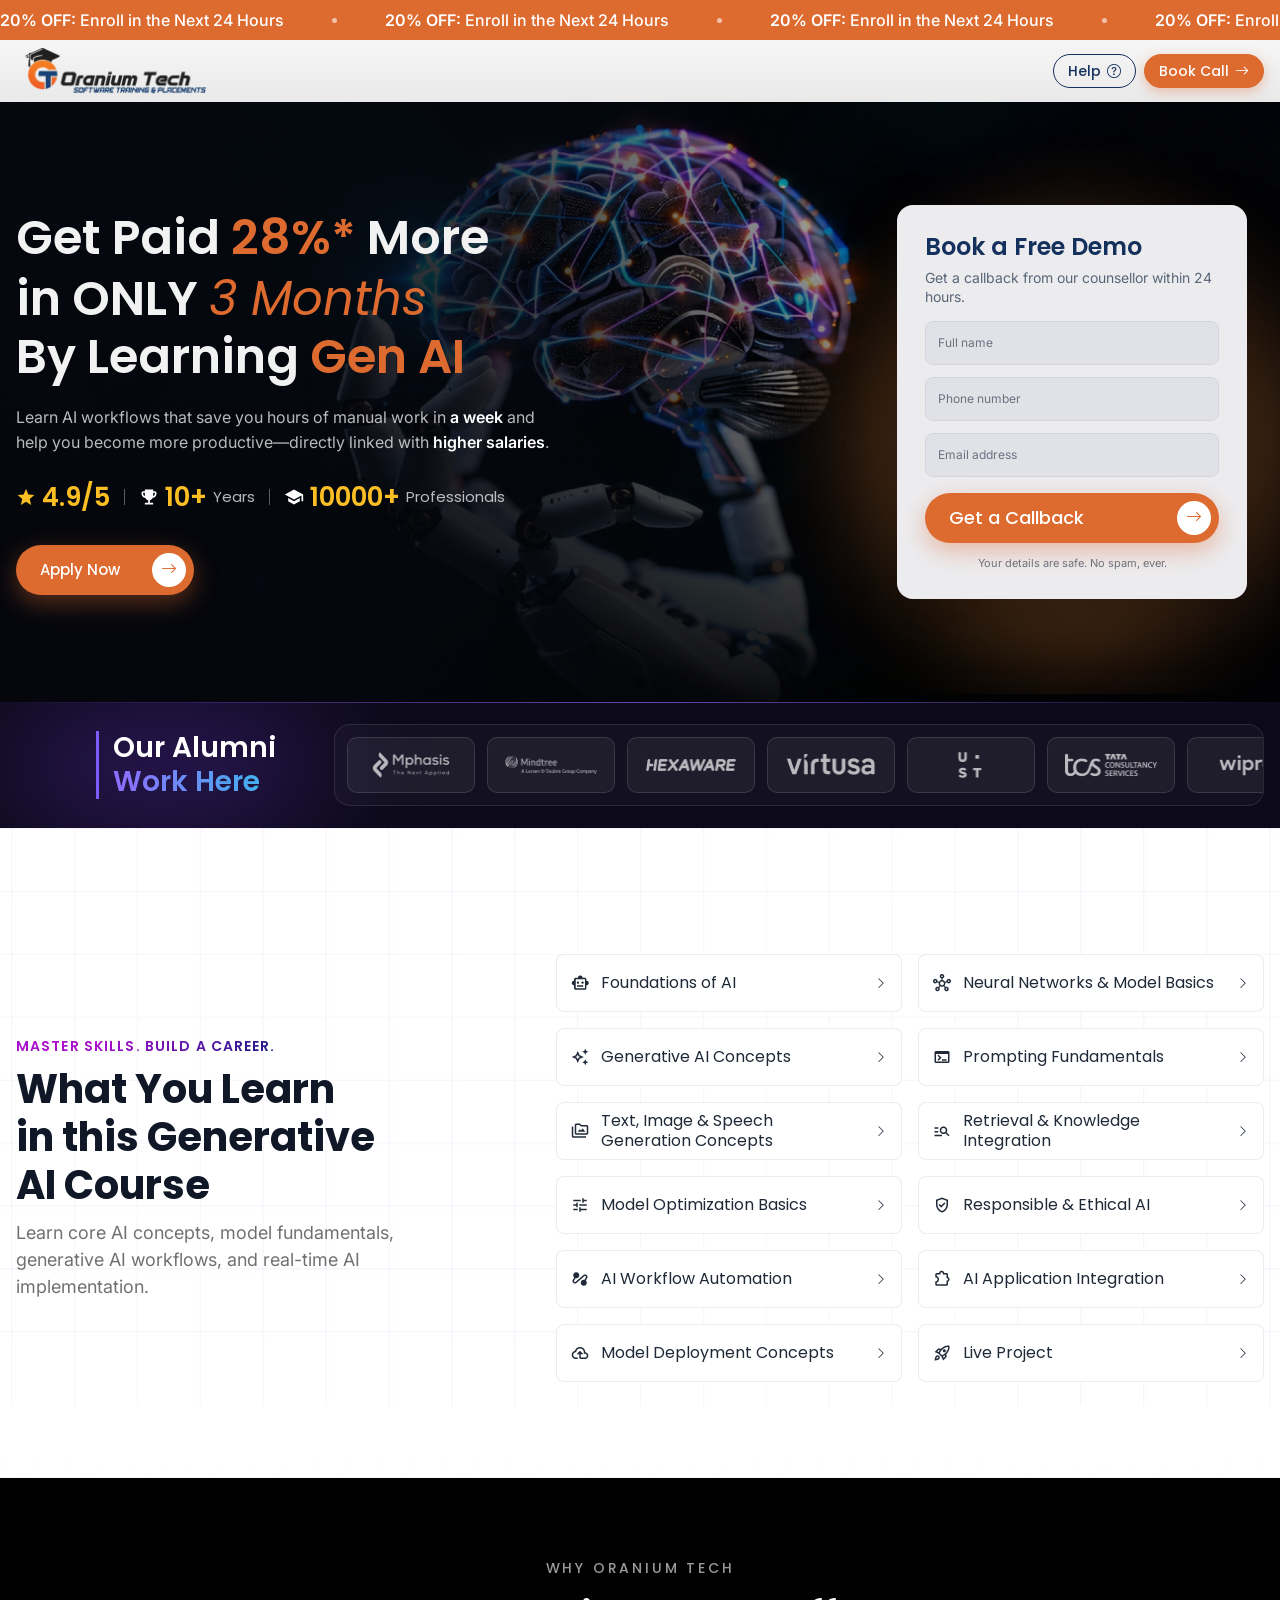
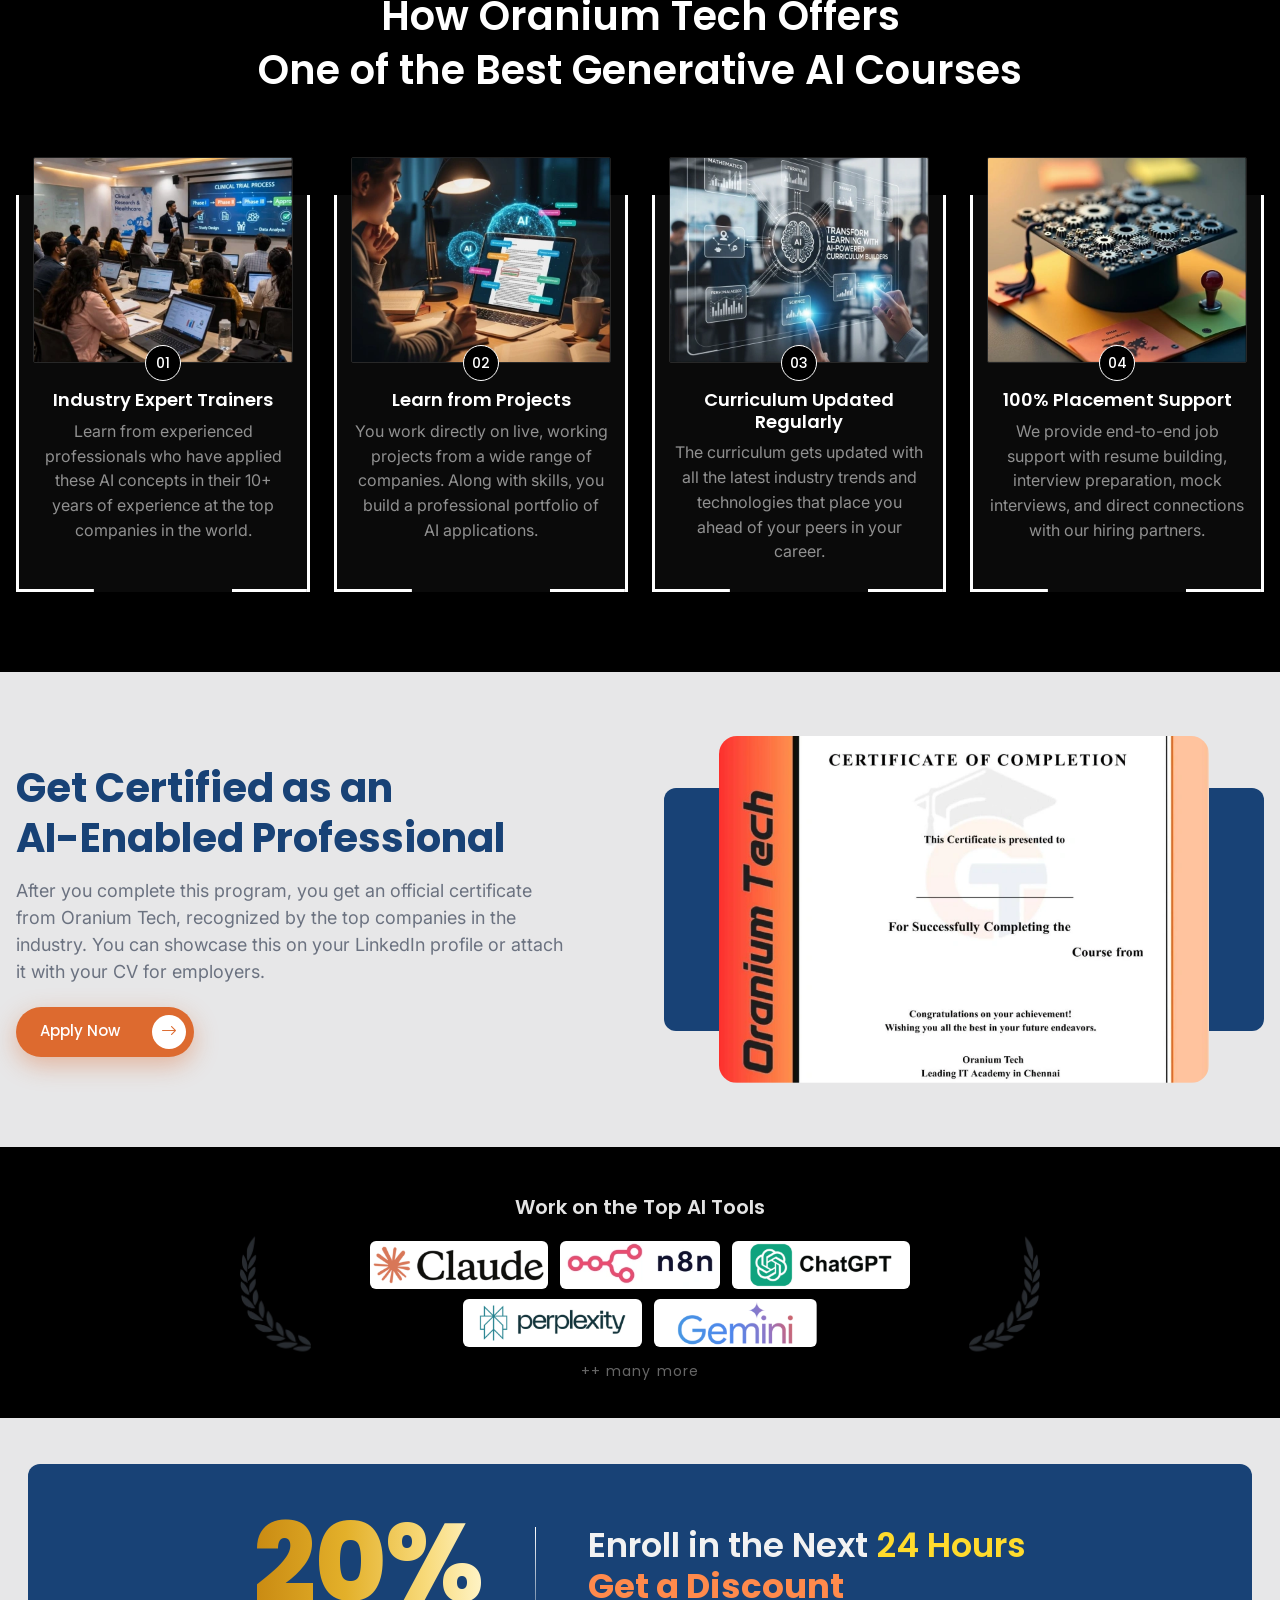
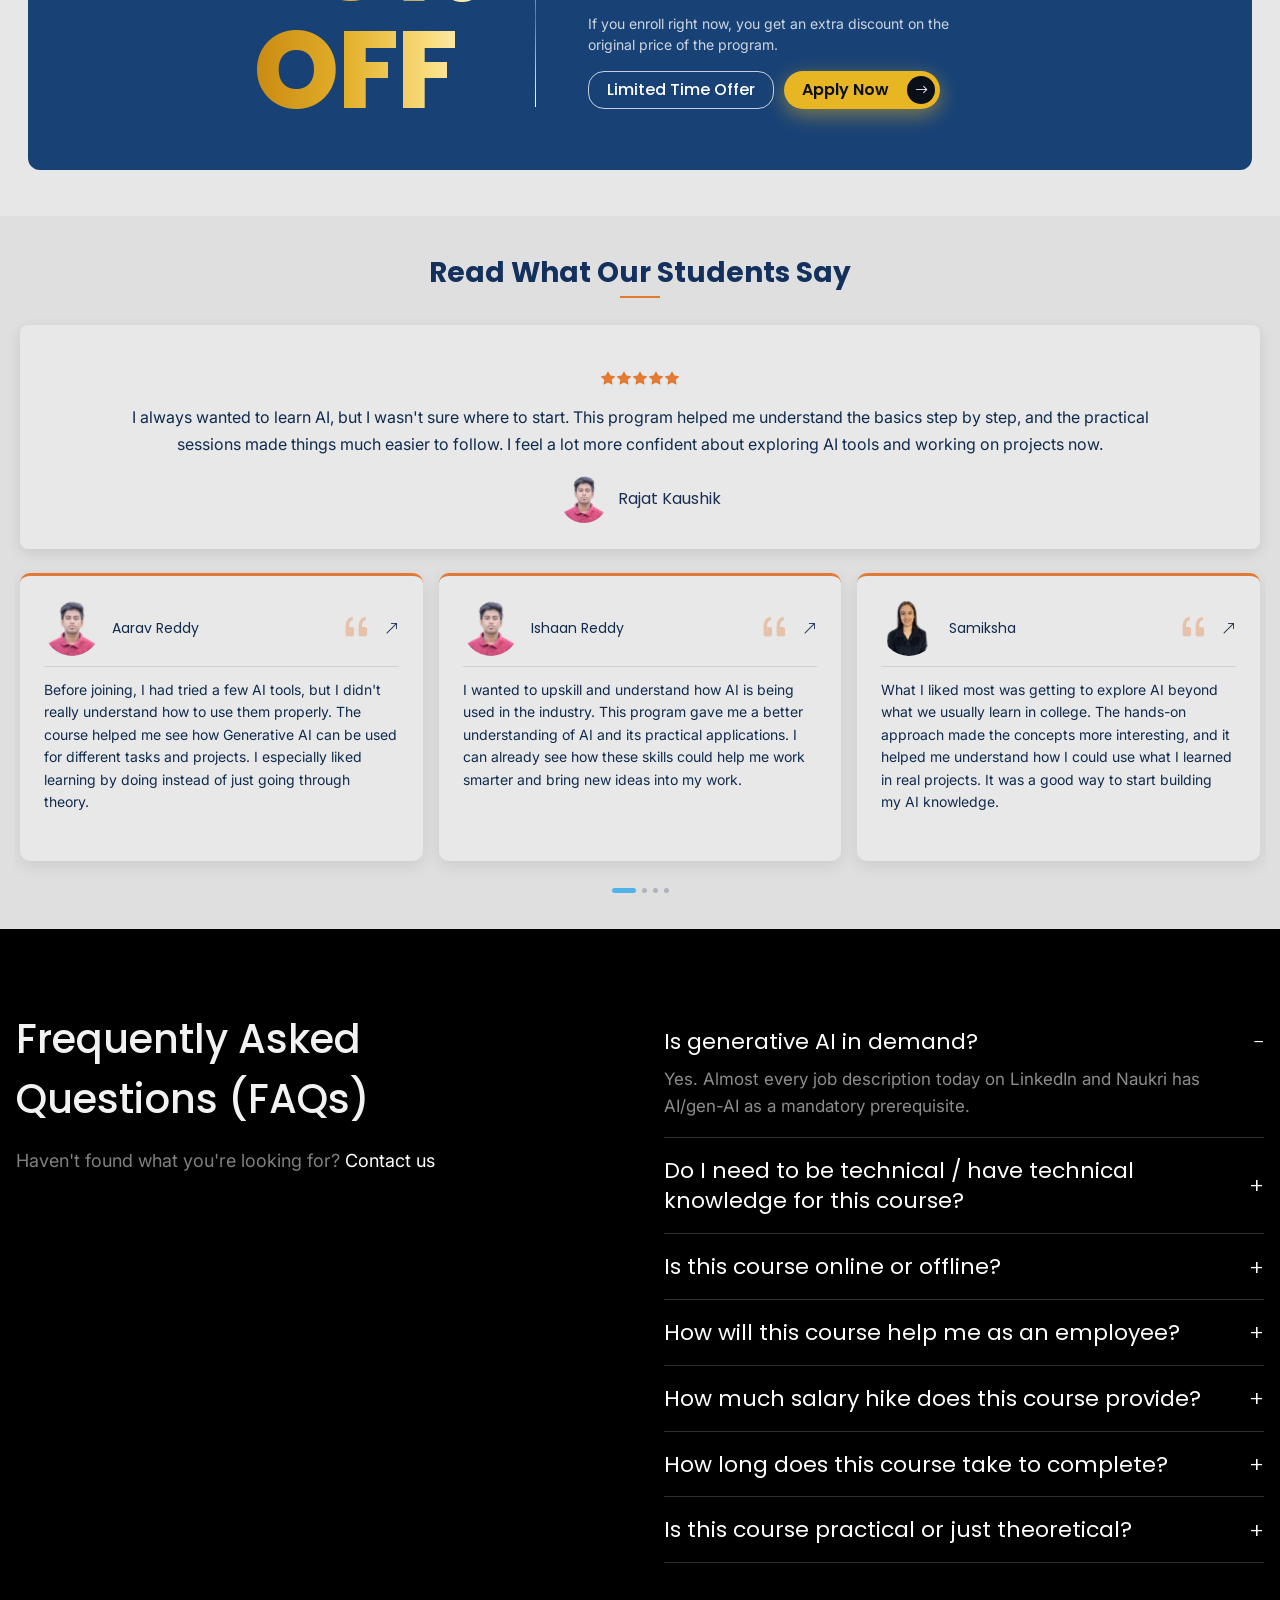
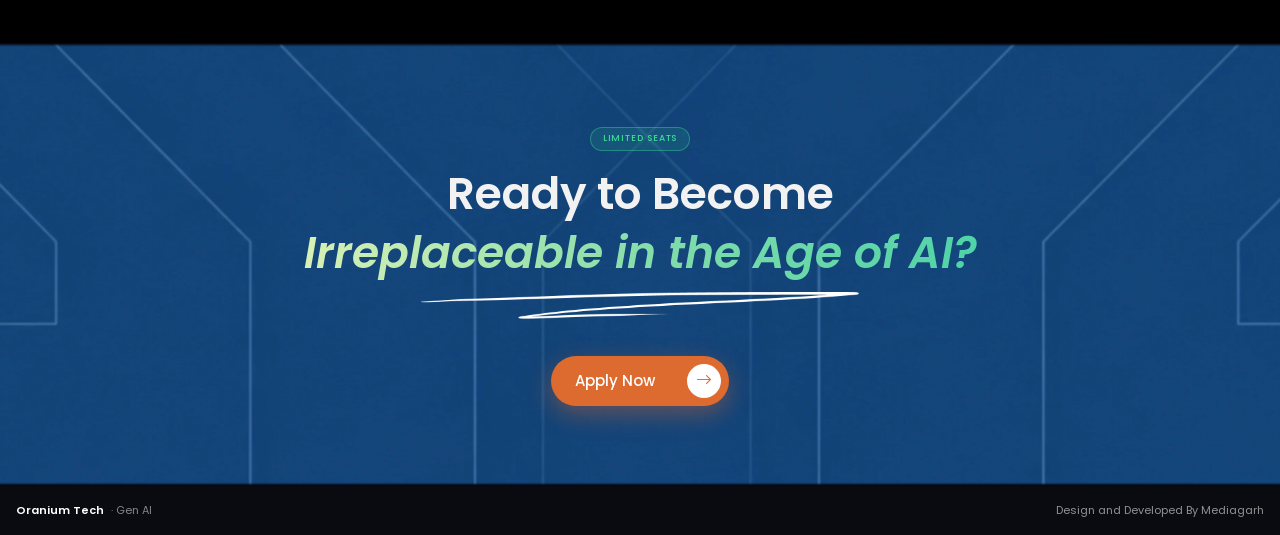
==== index.html @ dee70ccd "add new changes" ====
<!doctype html>
<html lang="en">
  <head>
    <meta charset="UTF-8" />
    <meta name="viewport" content="width=device-width, initial-scale=1" />
    <title>Oranium Tech | Gen AI Course</title>

    <!-- Google Fonts: Poppins + Inter -->
    <link rel="preconnect" href="https://fonts.googleapis.com" />
    <link rel="preconnect" href="https://fonts.gstatic.com" crossorigin />
    <link
      href="https://fonts.googleapis.com/css2?family=Inter:wght@400;500;600;700&family=Poppins:ital,wght@0,400;0,500;0,600;0,700;1,400;1,500&display=swap"
      rel="stylesheet"
    />

    <!-- Bootstrap 5.3 + Bootstrap Icons -->
    <link href="https://cdn.jsdelivr.net/npm/bootstrap@5.3.8/dist/css/bootstrap.min.css" rel="stylesheet" />
    <link href="https://cdn.jsdelivr.net/npm/bootstrap-icons@1.11.3/font/bootstrap-icons.min.css" rel="stylesheet" />
    <link href="https://cdn.jsdelivr.net/npm/swiper@11.1.14/swiper-bundle.min.css" rel="stylesheet" />
    <!-- Custom CSS -->
    <link href="css/style.css" rel="stylesheet" />
  </head>
  <body class="inter-fonts">
    <!-- ===== Sticky top (strip + header) ===== -->
    <div class="site-top">
      <!-- Top marquee strip -->
      <div class="top-strip">
        <div class="marquee-track">
          <div class="marquee-group">
            <span class="strip-item"><strong>20% OFF:</strong> Enroll in the Next 24 Hours</span>
            <span class="strip-item"><strong>20% OFF:</strong> Enroll in the Next 24 Hours</span>
            <span class="strip-item"><strong>20% OFF:</strong> Enroll in the Next 24 Hours</span>
            <span class="strip-item"><strong>20% OFF:</strong> Enroll in the Next 24 Hours</span>
            <span class="strip-item"><strong>20% OFF:</strong> Enroll in the Next 24 Hours</span>
            <span class="strip-item"><strong>20% OFF:</strong> Enroll in the Next 24 Hours</span>
            <span class="strip-item"><strong>20% OFF:</strong> Enroll in the Next 24 Hours</span>
            <span class="strip-item"><strong>20% OFF:</strong> Enroll in the Next 24 Hours</span>
          </div>
          <!-- duplicate group (seamless loop) -->
          <div class="marquee-group" aria-hidden="true">
            <span class="strip-item"><strong>20% OFF:</strong> Enroll in the Next 24 Hours</span>
            <span class="strip-item"><strong>20% OFF:</strong> Enroll in the Next 24 Hours</span>
            <span class="strip-item"><strong>20% OFF:</strong> Enroll in the Next 24 Hours</span>
            <span class="strip-item"><strong>20% OFF:</strong> Enroll in the Next 24 Hours</span>
            <span class="strip-item"><strong>20% OFF:</strong> Enroll in the Next 24 Hours</span>
            <span class="strip-item"><strong>20% OFF:</strong> Enroll in the Next 24 Hours</span>
            <span class="strip-item"><strong>20% OFF:</strong> Enroll in the Next 24 Hours</span>
            <span class="strip-item"><strong>20% OFF:</strong> Enroll in the Next 24 Hours</span>
          </div>
        </div>
      </div>

      <!-- Header -->
      <header class="site-header">
        <div class="custom-container">
          <div class="d-flex align-items-center justify-content-between gap-3">
            <a href="#" class="d-inline-flex">
              <img src="images/logo-img.webp" alt="Oranium Tech" class="logo-img" />
            </a>

            <div class="header-actions d-flex align-items-center gap-2">
              <a href="#" class="btn-help poppins-fonts">Help <i class="bi bi-question-circle"></i></a>
              <a href="#" class="btn-book poppins-fonts">Book Call <i class="bi bi-arrow-right"></i></a>
            </div>
          </div>
        </div>
      </header>
    </div>

    <!-- ===== Hero ===== -->
    <section class="hero-section">
      <div class="custom-container">
        <div class="row align-items-center g-4 g-lg-5">
          <!-- Left content -->
          <div class="col-12 col-lg-7 col-xl-7">
            <div class="hero-content">
              <h1 class="hero-title poppins-fonts">
                Get Paid
                <span class="underline-text"><span class="brand-text">28%*</span> More</span>
                <br />in ONLY <span class="italic-text">3 Months</span> <br />By Learning
                <span class="brand-text">Gen AI</span>
              </h1>

              <p class="hero-desc inter-fonts">
                Learn AI workflows that save you hours of manual work in <strong>a week</strong> and help you become
                more productive—directly linked with <strong>higher salaries</strong>.
              </p>

              <!-- Stats (icons: apni images add kr lena) -->
              <ul class="hero-stats list-unstyled poppins-fonts">
                <li>
                  <img src="images/star-icon.svg" alt="Rating" class="stat-icon" />
                  <span class="stat-num">4.9/5</span>
                </li>
                <li class="stat-divider"></li>
                <li>
                  <img src="images/cup-icon.svg" alt="Experience" class="stat-icon" />
                  <span class="stat-num">10+</span> <span class="stat-label">Years</span>
                </li>
                <li class="stat-divider"></li>
                <li>
                  <img src="images/graducation-icon.svg" alt="Professionals" class="stat-icon" />
                  <span class="stat-num">10000+</span> <span class="stat-label">Professionals</span>
                </li>
              </ul>

              <a href="#" class="btn-brand poppins-fonts">
                <span class="btn-text">Apply Now</span>
                <span class="btn-icon-box"><i class="bi bi-arrow-right"></i></span>
              </a>
            </div>
          </div>

          <!-- Right form -->
          <div class="col-12 col-lg-5 col-xl-4 offset-xl-1">
            <div class="hero-form-wrap">
              <img src="images/flow-circle-bg-img.webp" alt="" class="form-glow" aria-hidden="true" />

              <div class="hero-form-card">
                <h2 class="form-title poppins-fonts">Book a Free Demo</h2>
                <p class="form-sub">Get a callback from our counsellor within 24 hours.</p>

                <form action="#" method="post">
                  <input
                    type="text"
                    class="form-control hero-input"
                    placeholder="Full name"
                    aria-label="Full name"
                    required
                  />
                  <input
                    type="tel"
                    class="form-control hero-input"
                    placeholder="Phone number"
                    aria-label="Phone number"
                    required
                  />
                  <input
                    type="email"
                    class="form-control hero-input"
                    placeholder="Email address"
                    aria-label="Email address"
                    required
                  />

                  <button type="submit" class="btn-brand w-100 poppins-fonts form-btn">
                    <span class="btn-text">Get a Callback</span>
                    <span class="btn-icon-box"><i class="bi bi-arrow-right"></i></span>
                  </button>
                </form>

                <p class="form-note">Your details are safe. No spam, ever.</p>
              </div>
            </div>
          </div>
        </div>
      </div>
    </section>

    <!-- ===== Alumni ===== -->
    <section class="alumni-section">
      <div class="custom-container">
        <div class="row align-items-center g-3 g-lg-4">
          <div class="col-12 col-lg-3 alumni-title-col">
            <span class="alumni-glow" aria-hidden="true"></span>
            <div class="alumni-title poppins-fonts">
              <span class="d-block">Our Alumni</span>
              <span class="d-block alumni-gradient">Work Here</span>
            </div>
          </div>

          <div class="col-12 col-lg-9">
            <div class="alumni-box">
              <div class="logo-marquee">
                <div class="logo-group">
                  <div class="logo-card"><img src="images/logo-img-1.webp" alt="Alumni company 1" /></div>
                  <div class="logo-card"><img src="images/logo-img-2.webp" alt="Alumni company 2" /></div>
                  <div class="logo-card"><img src="images/logo-img-3.webp" alt="Alumni company 3" /></div>
                  <div class="logo-card"><img src="images/logo-img-4.webp" alt="Alumni company 4" /></div>
                  <div class="logo-card"><img src="images/logo-img-5.webp" alt="Alumni company 5" /></div>
                  <div class="logo-card"><img src="images/logo-img-6.webp" alt="Alumni company 6" /></div>
                  <div class="logo-card"><img src="images/logo-img-7.webp" alt="Alumni company 7" /></div>
                  <div class="logo-card"><img src="images/logo-img-8.webp" alt="Alumni company 8" /></div>
                  <div class="logo-card"><img src="images/logo-img-9.webp" alt="Alumni company 9" /></div>
                  <div class="logo-card"><img src="images/logo-img-10.webp" alt="Alumni company 10" /></div>
                  <div class="logo-card"><img src="images/logo-img-11.webp" alt="Alumni company 11" /></div>
                  <div class="logo-card"><img src="images/logo-img-12.webp" alt="Alumni company 12" /></div>
                  <div class="logo-card"><img src="images/logo-img-13.webp" alt="Alumni company 13" /></div>
                  <div class="logo-card"><img src="images/logo-img-14.webp" alt="Alumni company 14" /></div>
                  <div class="logo-card"><img src="images/logo-img-15.webp" alt="Alumni company 15" /></div>
                  <div class="logo-card"><img src="images/logo-img-16.webp" alt="Alumni company 16" /></div>
                  <div class="logo-card"><img src="images/logo-img-17.webp" alt="Alumni company 17" /></div>
                  <div class="logo-card"><img src="images/logo-img-18.webp" alt="Alumni company 18" /></div>
                  <div class="logo-card"><img src="images/logo-img-19.webp" alt="Alumni company 19" /></div>
                </div>
                <!-- duplicate group (seamless loop) -->
                <div class="logo-group" aria-hidden="true">
                  <div class="logo-card"><img src="images/logo-img-1.webp" alt="" /></div>
                  <div class="logo-card"><img src="images/logo-img-2.webp" alt="" /></div>
                  <div class="logo-card"><img src="images/logo-img-3.webp" alt="" /></div>
                  <div class="logo-card"><img src="images/logo-img-4.webp" alt="" /></div>
                  <div class="logo-card"><img src="images/logo-img-5.webp" alt="" /></div>
                  <div class="logo-card"><img src="images/logo-img-6.webp" alt="" /></div>
                  <div class="logo-card"><img src="images/logo-img-7.webp" alt="" /></div>
                  <div class="logo-card"><img src="images/logo-img-8.webp" alt="" /></div>
                  <div class="logo-card"><img src="images/logo-img-9.webp" alt="" /></div>
                  <div class="logo-card"><img src="images/logo-img-10.webp" alt="" /></div>
                  <div class="logo-card"><img src="images/logo-img-11.webp" alt="" /></div>
                  <div class="logo-card"><img src="images/logo-img-12.webp" alt="" /></div>
                  <div class="logo-card"><img src="images/logo-img-13.webp" alt="" /></div>
                  <div class="logo-card"><img src="images/logo-img-14.webp" alt="" /></div>
                  <div class="logo-card"><img src="images/logo-img-15.webp" alt="" /></div>
                  <div class="logo-card"><img src="images/logo-img-16.webp" alt="" /></div>
                  <div class="logo-card"><img src="images/logo-img-17.webp" alt="" /></div>
                  <div class="logo-card"><img src="images/logo-img-18.webp" alt="" /></div>
                  <div class="logo-card"><img src="images/logo-img-19.webp" alt="" /></div>
                </div>
              </div>
            </div>
          </div>
        </div>
      </div>
    </section>
    <!-- ===== Section 1: What You Learn ===== -->
    <section class="learn-section">
      <div class="custom-container">
        <div class="row align-items-center g-4 g-lg-5">
          <div class="col-12 col-lg-5">
            <div class="learn-head">
              <span class="learn-eyebrow poppins-fonts">Master Skills. Build a Career.</span>
              <h2 class="learn-title poppins-fonts">What You Learn <br />in this Generative <br />AI Course</h2>
              <p class="learn-desc inter-fonts">
                Learn core AI concepts, model fundamentals, generative AI workflows, and real-time AI implementation.
              </p>
            </div>
          </div>

          <div class="col-12 col-lg-7">
            <ul class="learn-grid list-unstyled poppins-fonts">
              <li class="learn-item">
                <span class="ai-icon" style="--icon: url('../images/ai-icon-1.webp')"></span>
                <span class="learn-text">Foundations of AI</span>
                <i class="bi bi-chevron-right"></i>
              </li>
              <li class="learn-item">
                <span class="ai-icon" style="--icon: url('../images/ai-icon-2.webp')"></span>
                <span class="learn-text">Neural Networks &amp; Model Basics</span>
                <i class="bi bi-chevron-right"></i>
              </li>
              <li class="learn-item">
                <span class="ai-icon" style="--icon: url('../images/ai-icon-3.webp')"></span>
                <span class="learn-text">Generative AI Concepts</span>
                <i class="bi bi-chevron-right"></i>
              </li>
              <li class="learn-item">
                <span class="ai-icon" style="--icon: url('../images/ai-icon-4.webp')"></span>
                <span class="learn-text">Prompting Fundamentals</span>
                <i class="bi bi-chevron-right"></i>
              </li>
              <li class="learn-item">
                <span class="ai-icon" style="--icon: url('../images/ai-icon-5.webp')"></span>
                <span class="learn-text">Text, Image &amp; Speech Generation Concepts</span>
                <i class="bi bi-chevron-right"></i>
              </li>
              <li class="learn-item">
                <span class="ai-icon" style="--icon: url('../images/ai-icon-6.webp')"></span>
                <span class="learn-text">Retrieval &amp; Knowledge Integration</span>
                <i class="bi bi-chevron-right"></i>
              </li>
              <li class="learn-item">
                <span class="ai-icon" style="--icon: url('../images/ai-icon-7.webp')"></span>
                <span class="learn-text">Model Optimization Basics</span>
                <i class="bi bi-chevron-right"></i>
              </li>
              <li class="learn-item">
                <span class="ai-icon" style="--icon: url('../images/ai-icon-8.webp')"></span>
                <span class="learn-text">Responsible &amp; Ethical AI</span>
                <i class="bi bi-chevron-right"></i>
              </li>
              <li class="learn-item">
                <span class="ai-icon" style="--icon: url('../images/ai-icon-9.webp')"></span>
                <span class="learn-text">AI Workflow Automation</span>
                <i class="bi bi-chevron-right"></i>
              </li>
              <li class="learn-item">
                <span class="ai-icon" style="--icon: url('../images/ai-icon-10.webp')"></span>
                <span class="learn-text">AI Application Integration</span>
                <i class="bi bi-chevron-right"></i>
              </li>
              <li class="learn-item">
                <span class="ai-icon" style="--icon: url('../images/ai-icon-11.webp')"></span>
                <span class="learn-text">Model Deployment Concepts</span>
                <i class="bi bi-chevron-right"></i>
              </li>
              <li class="learn-item">
                <span class="ai-icon" style="--icon: url('../images/ai-icon-12.webp')"></span>
                <span class="learn-text">Live Project</span>
                <i class="bi bi-chevron-right"></i>
              </li>
            </ul>
          </div>
        </div>
      </div>
    </section>

    <!-- ===== Section 2: Why Oranium Tech ===== -->
    <section class="why-section">
      <div class="custom-container">
        <div class="why-head text-center">
          <span class="why-eyebrow poppins-fonts">Why Oranium Tech</span>
          <h2 class="why-title poppins-fonts">How Oranium Tech Offers <br />One of the Best Generative AI Courses</h2>
        </div>

        <div class="why-grid">
          <div class="row g-4 justify-content-center">
            <div class="col-12 col-sm-6 col-lg-3">
              <article class="why-card">
                <div class="why-img">
                  <div class="img-box">
                    <img src="images/offered-img-1.webp" alt="Industry Expert Trainers" />
                  </div>
                  <span class="why-badge poppins-fonts">01</span>
                </div>
                <div class="why-body">
                  <h3 class="why-card-title poppins-fonts">Industry Expert Trainers</h3>
                  <p class="why-card-desc inter-fonts">
                    Learn from experienced professionals who have applied these AI concepts in their 10+ years of
                    experience at the top companies in the world.
                  </p>
                </div>
              </article>
            </div>

            <div class="col-12 col-sm-6 col-lg-3">
              <article class="why-card">
                <div class="why-img">
                  <div class="img-box">
                    <img src="images/offered-img-2.webp" alt="Learn from Projects" />
                  </div>
                  <span class="why-badge poppins-fonts">02</span>
                </div>
                <div class="why-body">
                  <h3 class="why-card-title poppins-fonts">Learn from Projects</h3>
                  <p class="why-card-desc inter-fonts">
                    You work directly on live, working projects from a wide range of companies. Along with skills, you
                    build a professional portfolio of AI applications.
                  </p>
                </div>
              </article>
            </div>

            <div class="col-12 col-sm-6 col-lg-3">
              <article class="why-card">
                <div class="why-img">
                  <div class="img-box">
                    <img src="images/offered-img-3.webp" alt="Curriculum Updated Regularly" />
                  </div>
                  <span class="why-badge poppins-fonts">03</span>
                </div>
                <div class="why-body">
                  <h3 class="why-card-title poppins-fonts">Curriculum Updated Regularly</h3>
                  <p class="why-card-desc inter-fonts">
                    The curriculum gets updated with all the latest industry trends and technologies that place you
                    ahead of your peers in your career.
                  </p>
                </div>
              </article>
            </div>

            <div class="col-12 col-sm-6 col-lg-3">
              <article class="why-card">
                <div class="why-img">
                  <div class="img-box">
                    <img src="images/offered-img-4.webp" alt="100% Placement Support" />
                  </div>
                  <span class="why-badge poppins-fonts">04</span>
                </div>
                <div class="why-body">
                  <h3 class="why-card-title poppins-fonts">100% Placement Support</h3>
                  <p class="why-card-desc inter-fonts">
                    We provide end-to-end job support with resume building, interview preparation, mock interviews, and
                    direct connections with our hiring partners.
                  </p>
                </div>
              </article>
            </div>
          </div>
        </div>
      </div>
    </section>

    <!-- ===== Section 3: Certificate ===== -->
    <section class="cert-section">
      <div class="custom-container">
        <div class="row align-items-center g-4 g-lg-5">
          <div class="col-12 col-lg-6">
            <div class="cert-content">
              <h2 class="cert-title poppins-fonts">Get Certified as an <br />AI-Enabled Professional</h2>
              <p class="cert-desc inter-fonts">
                After you complete this program, you get an official certificate from Oranium Tech, recognized by the
                top companies in the industry. You can showcase this on your LinkedIn profile or attach it with your CV
                for employers.
              </p>
              <a href="#" class="btn-brand poppins-fonts">
                <span class="btn-text">Apply Now</span>
                <span class="btn-icon-box"><i class="bi bi-arrow-right"></i></span>
              </a>
            </div>
          </div>

          <div class="col-12 col-lg-6">
            <div class="cert-wrap">
              <img src="images/certificate-img.webp" alt="Oranium Tech certificate of completion" class="cert-img" />
            </div>
          </div>
        </div>
      </div>
    </section>

    <!-- ===== Section 4: Top AI Tools ===== -->
    <section class="tools-section">
      <div class="custom-container">
        <h2 class="tools-title poppins-fonts">Work on the Top AI Tools</h2>

        <div class="tools-box">
          <img src="images/bg-img-left.webp" alt="" class="tools-wave tools-wave-left" aria-hidden="true" />
          <img src="images/bg-img-right.webp" alt="" class="tools-wave tools-wave-right" aria-hidden="true" />

          <div class="tools-list">
            <img src="images/ai-agent-img-2.webp" alt="n8n" class="tool-card" />
            <img src="images/ai-agent-img-4.webp" alt="Perplexity" class="tool-card" />
            <img src="images/ai-agent-img-1.webp" alt="Claude" class="tool-card" />
            <img src="images/ai-agent-img-3.webp" alt="ChatGPT" class="tool-card" />
            <img src="images/ai-agent-img-5.webp" alt="Gemini" class="tool-card" />
          </div>
        </div>

        <p class="tools-more poppins-fonts">++ many more</p>
      </div>
    </section>

    <!-- ===== Section 5: 20% OFF banner ===== -->
    <section class="offer-section">
      <div class="custom-container">
        <div class="offer-box">
          <div class="offer-left">
            <span class="offer-discount poppins-fonts" data-text="20%&#10;OFF">20%<br />OFF</span>
          </div>

          <span class="offer-divider" aria-hidden="true"></span>

          <div class="offer-right">
            <h2 class="offer-title poppins-fonts">
              Enroll in the Next <span class="offer-yellow">24 Hours</span> <br />
              <span class="offer-orange">Get a Discount</span>
            </h2>
            <p class="offer-desc inter-fonts">
              If you enroll right now, you get an extra discount on the original price of the program.
            </p>
            <div class="offer-actions">
              <span class="btn-limited poppins-fonts">Limited Time Offer</span>
              <a href="#" class="btn-brand btn-yellow poppins-fonts">
                <span class="btn-text">Apply Now</span>
                <span class="btn-icon-box"><i class="bi bi-arrow-right"></i></span>
              </a>
            </div>
          </div>
        </div>
      </div>
    </section>

    <!-- ===== Section 6: Testimonials ===== -->
    <section class="testi-section">
      <div class="custom-container">
        <h2 class="testi-title poppins-fonts">Read What Our Students Say</h2>

        <div class="testi-wrap">
          <!-- Featured testimonial (updates when a small card is clicked) -->
          <div class="testi-featured" id="testiFeatured">
            <div class="testi-stars" aria-label="5 out of 5 stars">
              <i class="bi bi-star-fill"></i><i class="bi bi-star-fill"></i><i class="bi bi-star-fill"></i
              ><i class="bi bi-star-fill"></i><i class="bi bi-star-fill"></i>
            </div>
            <p class="testi-featured-text inter-fonts" id="featText">
              I always wanted to learn AI, but I wasn't sure where to start. This program helped me understand the
              basics step by step, and the practical sessions made things much easier to follow. I feel a lot more
              confident about exploring AI tools and working on projects now.
            </p>
            <div class="testi-featured-author poppins-fonts">
              <img src="images/testmonial-img-1.webp" alt="Rajat Kaushik" id="featImg" />
              <span id="featName">Rajat Kaushik</span>
            </div>
          </div>

          <!-- Swiper -->
          <div class="swiper testi-swiper">
            <div class="swiper-wrapper">
              <div class="swiper-slide">
                <article class="testi-card" tabindex="0">
                  <div class="testi-card-head">
                    <img src="images/testmonial-img-1.webp" alt="" class="t-img" />
                    <span class="t-name poppins-fonts">Aarav Reddy</span>
                    <i class="bi bi-quote t-quote" aria-hidden="true"></i>
                    <i class="bi bi-arrow-up-right t-arrow" aria-hidden="true"></i>
                  </div>
                  <p class="t-text inter-fonts">
                    Before joining, I had tried a few AI tools, but I didn't really understand how to use them properly.
                    The course helped me see how Generative AI can be used for different tasks and projects. I
                    especially liked learning by doing instead of just going through theory.
                  </p>
                </article>
              </div>

              <div class="swiper-slide">
                <article class="testi-card" tabindex="0">
                  <div class="testi-card-head">
                    <img src="images/testmonial-img-1.webp" alt="" class="t-img" />
                    <span class="t-name poppins-fonts">Ishaan Reddy</span>
                    <i class="bi bi-quote t-quote" aria-hidden="true"></i>
                    <i class="bi bi-arrow-up-right t-arrow" aria-hidden="true"></i>
                  </div>
                  <p class="t-text inter-fonts">
                    I wanted to upskill and understand how AI is being used in the industry. This program gave me a
                    better understanding of AI and its practical applications. I can already see how these skills could
                    help me work smarter and bring new ideas into my work.
                  </p>
                </article>
              </div>

              <div class="swiper-slide">
                <article class="testi-card" tabindex="0">
                  <div class="testi-card-head">
                    <img src="images/testmonial-img-2.webp" alt="" class="t-img" />
                    <span class="t-name poppins-fonts">Samiksha</span>
                    <i class="bi bi-quote t-quote" aria-hidden="true"></i>
                    <i class="bi bi-arrow-up-right t-arrow" aria-hidden="true"></i>
                  </div>
                  <p class="t-text inter-fonts">
                    What I liked most was getting to explore AI beyond what we usually learn in college. The hands-on
                    approach made the concepts more interesting, and it helped me understand how I could use what I
                    learned in real projects. It was a good way to start building my AI knowledge.
                  </p>
                </article>
              </div>

              <div class="swiper-slide">
                <article class="testi-card" tabindex="0">
                  <div class="testi-card-head">
                    <img src="images/testmonial-img-3.webp" alt="" class="t-img" />
                    <span class="t-name poppins-fonts">Rajat Kaushik</span>
                    <i class="bi bi-quote t-quote" aria-hidden="true"></i>
                    <i class="bi bi-arrow-up-right t-arrow" aria-hidden="true"></i>
                  </div>
                  <p class="t-text inter-fonts">
                    I always wanted to learn AI, but I wasn't sure where to start. This program helped me understand the
                    basics step by step, and the practical sessions made things much easier to follow. I feel a lot more
                    confident about exploring AI tools and working on projects now.
                  </p>
                </article>
              </div>

              <!-- Placeholder reviews: apne real reviews se replace kar lena -->
              <div class="swiper-slide">
                <article class="testi-card" tabindex="0">
                  <div class="testi-card-head">
                    <img src="images/testmonial-img-1.webp" alt="" class="t-img" />
                    <span class="t-name poppins-fonts">Student Name</span>
                    <i class="bi bi-quote t-quote" aria-hidden="true"></i>
                    <i class="bi bi-arrow-up-right t-arrow" aria-hidden="true"></i>
                  </div>
                  <p class="t-text inter-fonts">Add the student's review text here.</p>
                </article>
              </div>

              <div class="swiper-slide">
                <article class="testi-card" tabindex="0">
                  <div class="testi-card-head">
                    <img src="images/testmonial-img-2.webp" alt="" class="t-img" />
                    <span class="t-name poppins-fonts">Student Name</span>
                    <i class="bi bi-quote t-quote" aria-hidden="true"></i>
                    <i class="bi bi-arrow-up-right t-arrow" aria-hidden="true"></i>
                  </div>
                  <p class="t-text inter-fonts">Add the student's review text here.</p>
                </article>
              </div>
            </div>
            <div class="swiper-pagination testi-pagination"></div>
          </div>
        </div>
      </div>
    </section>

    <!-- ===== Section 7: FAQ ===== -->
    <section class="faq-section">
      <div class="custom-container">
        <div class="row g-4 g-lg-5">
          <div class="col-12 col-lg-6">
            <h2 class="faq-title poppins-fonts">Frequently Asked <br />Questions (FAQs)</h2>
            <p class="faq-sub inter-fonts">Haven't found what you're looking for? <a href="#">Contact us</a></p>
          </div>

          <div class="col-12 col-lg-6">
            <div class="accordion faq-accordion" id="faqAccordion">
              <div class="accordion-item">
                <h3 class="accordion-header">
                  <button
                    class="accordion-button poppins-fonts"
                    type="button"
                    data-bs-toggle="collapse"
                    data-bs-target="#faq1"
                    aria-expanded="true"
                    aria-controls="faq1"
                  >
                    Is generative AI in demand?
                  </button>
                </h3>
                <div id="faq1" class="accordion-collapse collapse show" data-bs-parent="#faqAccordion">
                  <div class="accordion-body inter-fonts">
                    Yes. Almost every job description today on LinkedIn and Naukri has AI/gen-AI as a mandatory
                    prerequisite.
                  </div>
                </div>
              </div>

              <div class="accordion-item">
                <h3 class="accordion-header">
                  <button
                    class="accordion-button collapsed poppins-fonts"
                    type="button"
                    data-bs-toggle="collapse"
                    data-bs-target="#faq2"
                    aria-expanded="false"
                    aria-controls="faq2"
                  >
                    Do I need to be technical / have technical knowledge for this course?
                  </button>
                </h3>
                <div id="faq2" class="accordion-collapse collapse" data-bs-parent="#faqAccordion">
                  <div class="accordion-body inter-fonts">
                    No. The course starts from the basics, so you can join even without a technical background.
                  </div>
                </div>
              </div>

              <div class="accordion-item">
                <h3 class="accordion-header">
                  <button
                    class="accordion-button collapsed poppins-fonts"
                    type="button"
                    data-bs-toggle="collapse"
                    data-bs-target="#faq3"
                    aria-expanded="false"
                    aria-controls="faq3"
                  >
                    Is this course online or offline?
                  </button>
                </h3>
                <div id="faq3" class="accordion-collapse collapse" data-bs-parent="#faqAccordion">
                  <div class="accordion-body inter-fonts">Add your answer here.</div>
                </div>
              </div>

              <div class="accordion-item">
                <h3 class="accordion-header">
                  <button
                    class="accordion-button collapsed poppins-fonts"
                    type="button"
                    data-bs-toggle="collapse"
                    data-bs-target="#faq4"
                    aria-expanded="false"
                    aria-controls="faq4"
                  >
                    How will this course help me as an employee?
                  </button>
                </h3>
                <div id="faq4" class="accordion-collapse collapse" data-bs-parent="#faqAccordion">
                  <div class="accordion-body inter-fonts">Add your answer here.</div>
                </div>
              </div>

              <div class="accordion-item">
                <h3 class="accordion-header">
                  <button
                    class="accordion-button collapsed poppins-fonts"
                    type="button"
                    data-bs-toggle="collapse"
                    data-bs-target="#faq5"
                    aria-expanded="false"
                    aria-controls="faq5"
                  >
                    How much salary hike does this course provide?
                  </button>
                </h3>
                <div id="faq5" class="accordion-collapse collapse" data-bs-parent="#faqAccordion">
                  <div class="accordion-body inter-fonts">Add your answer here.</div>
                </div>
              </div>

              <div class="accordion-item">
                <h3 class="accordion-header">
                  <button
                    class="accordion-button collapsed poppins-fonts"
                    type="button"
                    data-bs-toggle="collapse"
                    data-bs-target="#faq6"
                    aria-expanded="false"
                    aria-controls="faq6"
                  >
                    How long does this course take to complete?
                  </button>
                </h3>
                <div id="faq6" class="accordion-collapse collapse" data-bs-parent="#faqAccordion">
                  <div class="accordion-body inter-fonts">Add your answer here.</div>
                </div>
              </div>

              <div class="accordion-item">
                <h3 class="accordion-header">
                  <button
                    class="accordion-button collapsed poppins-fonts"
                    type="button"
                    data-bs-toggle="collapse"
                    data-bs-target="#faq7"
                    aria-expanded="false"
                    aria-controls="faq7"
                  >
                    Is this course practical or just theoretical?
                  </button>
                </h3>
                <div id="faq7" class="accordion-collapse collapse" data-bs-parent="#faqAccordion">
                  <div class="accordion-body inter-fonts">Add your answer here.</div>
                </div>
              </div>
            </div>
          </div>
        </div>
      </div>
    </section>

    <!-- ===== Section 8: CTA ===== -->
    <section class="cta-section">
      <div class="custom-container text-center">
        <span class="cta-badge poppins-fonts">Limited Seats</span>
        <h2 class="cta-title poppins-fonts">
          Ready to Become
          <span class="cta-gradient">
            Irreplaceable in the Age of AI?
            <img src="images/heding-border.webp" class="cta-scribble" />
          </span>
        </h2>
        <a href="#" class="btn-brand poppins-fonts">
          <span class="btn-text">Apply Now</span>
          <span class="btn-icon-box"><i class="bi bi-arrow-right"></i></span>
        </a>
      </div>
    </section>

    <!-- ===== Footer ===== -->
    <footer class="site-footer">
      <div class="custom-container">
        <div class="footer-row poppins-fonts">
          <p class="footer-left"><strong>Oranium Tech</strong> <span>· Gen AI</span></p>
          <p class="footer-right">Design and Developed By Mediagarh</p>
        </div>
      </div>
    </footer>

    <!-- ===== Scripts (Bootstrap bundle ke baad) ===== -->
    <script src="https://cdn.jsdelivr.net/npm/swiper@11.1.14/swiper-bundle.min.js"></script>
    <script>
      // Testimonials slider
      const testiSwiper = new Swiper('.testi-swiper', {
        slidesPerView: 1,
        spaceBetween: 16,
        loop: false,
        grabCursor: true,
        autoplay: { delay: 4500, disableOnInteraction: false, pauseOnMouseEnter: true },
        pagination: { el: '.testi-pagination', clickable: true },
        breakpoints: {
          576: { slidesPerView: 2 },
          992: { slidesPerView: 3 },
        },
      });

      // Click on a small card -> show it in the big featured card
      const feat = document.getElementById('testiFeatured');
      const featText = document.getElementById('featText');
      const featName = document.getElementById('featName');
      const featImg = document.getElementById('featImg');

      function showFeatured(card) {
        feat.classList.add('is-changing');
        setTimeout(() => {
          featText.textContent = card.querySelector('.t-text').textContent.trim();
          featName.textContent = card.querySelector('.t-name').textContent.trim();
          featImg.src = card.querySelector('.t-img').src;
          featImg.alt = featName.textContent;
          feat.classList.remove('is-changing');
        }, 200);
      }

      document.querySelectorAll('.testi-card').forEach((card) => {
        card.addEventListener('click', () => showFeatured(card));
        card.addEventListener('keydown', (e) => {
          if (e.key === 'Enter' || e.key === ' ') {
            e.preventDefault();
            showFeatured(card);
          }
        });
      });
    </script>
    <script src="https://cdn.jsdelivr.net/npm/bootstrap@5.3.8/dist/js/bootstrap.bundle.min.js"></script>
  </body>
</html>
---- css/style.css ----
/* =========================================================
   Variables & Base
   ========================================================= */
:root {
  --brand: #dd6a2f;
  --brand-dark: #c45a22;
  --navy: #14305c;
  --white: #ffffff;
  --dark: #05070d;
  --text-muted-light: rgba(255, 255, 255, 0.72);
}

html {
  scroll-behavior: smooth;
}

body {
  margin: 0;
  background: var(--dark);
  color: var(--white);
  overflow-x: hidden;
}

/* Font helper classes */
.poppins-fonts {
  font-family: 'Poppins', sans-serif;
}
.inter-fonts {
  font-family: 'Inter', sans-serif;
}

/* Common container */
.custom-container {
  width: 100%;
  max-width: 1360px;
  margin-inline: auto;
  padding-inline: 16px;
}

img {
  max-width: 100%;
  height: auto;
}

/* =========================================================
   Sticky top (strip + header)
   ========================================================= */
.site-top {
  position: sticky;
  top: 0;
  z-index: 1030;
}

/* ---------- Top marquee strip ---------- */
.top-strip {
  background: var(--brand);
  color: var(--white);
  overflow: hidden;
  white-space: nowrap;
  font-family: 'Inter', sans-serif;
  font-size: 14px;
  line-height: 1;
}

.marquee-track {
  display: flex;
  width: max-content;
  animation: marquee-left 40s linear infinite;
  will-change: transform;
}

.top-strip:hover .marquee-track {
  animation-play-state: paused;
}

.marquee-group {
  display: flex;
  flex-shrink: 0;
}

.strip-item {
  display: inline-flex;
  align-items: center;
  padding: 12px 0;
  font-size: 16px;
  font-weight: 500;
}

.strip-item strong {
  font-weight: 600;
  margin-right: 4px;
}

.strip-item::after {
  content: '';
  width: 5px;
  height: 5px;
  border-radius: 50%;
  background: rgba(255, 255, 255, 0.6);
  margin: 0 48px;
}

@keyframes marquee-left {
  from {
    transform: translateX(0);
  }
  to {
    transform: translateX(-50%);
  }
}

/* ---------- Header ---------- */
.site-header {
  background: linear-gradient(180deg, #f6f6f6 0%, #e9e9e9 100%);
  padding: 8px 0;
}

.logo-img {
  height: 46px;
  width: auto;
  display: block;
}

.btn-help,
.btn-book {
  display: inline-flex;
  align-items: center;
  gap: 6px;
  font-size: 14px;
  font-weight: 500;
  line-height: 1;
  padding: 9px 14px;
  border-radius: 50px;
  text-decoration: none;
  transition: all 0.3s ease;
}

.btn-help {
  color: var(--navy);
  border: 1.5px solid var(--navy);
  background: transparent;
}
.btn-help:hover {
  background: var(--navy);
  color: var(--white);
}

.btn-book {
  color: var(--white);
  background: var(--brand);
  border: 1.5px solid var(--brand);
  box-shadow: 0 4px 12px rgba(221, 106, 47, 0.35);
}
.btn-book:hover {
  background: var(--brand-dark);
  border-color: var(--brand-dark);
  color: var(--white);
}

/* =========================================================
   Hero
   ========================================================= */
.hero-section {
  position: relative;
  isolation: isolate;
  min-height: 600px;
  display: flex;
  align-items: center;
  padding: 70px 0;
  overflow: hidden;
}

/* Background image on pseudo-element so it animates independently */
.hero-section::after {
  content: '';
  position: absolute;
  inset: -5%; /* extra space so scaled image never shows edges */
  z-index: -2;
  background: url('../images/hero-section-bg-img.webp') center right / cover no-repeat;
  animation: heroBgPulse 8s ease-in-out infinite;
}

/* Gradient overlay sits above the image */
.hero-section::before {
  content: '';
  position: absolute;
  inset: 0;
  z-index: -1;
  background: linear-gradient(
    90deg,
    rgba(5, 7, 13, 0.96) 0%,
    rgba(5, 7, 13, 0.75) 38%,
    rgba(5, 7, 13, 0.15) 70%,
    rgba(5, 7, 13, 0.35) 100%
  );
}

@keyframes heroBgPulse {
  0%,
  100% {
    transform: scale(1);
  }
  50% {
    transform: scale(1.04);
  }
}

.hero-section .custom-container {
  position: relative;
  z-index: 2;
}

/* ---------- Heading ---------- */
.hero-title {
  font-size: 48px;
  font-weight: 600;
  line-height: 1.22;
  margin-bottom: 18px;
  color: #f2f2f2;
}

.hero-title .brand-text {
  color: var(--brand);
}
.hero-title .italic-text {
  color: var(--brand);
  font-style: italic;
  font-weight: 400;
}

/* 28%* running underline */
.underline-text {
  position: relative;
  display: inline-block;
  white-space: nowrap;
  padding-bottom: 2px;
}

/* "28%* More" ke neeche: 0 -> 100% (left se), phir left side se kam hoke 0 */
.underline-text::after {
  content: '';
  position: absolute;
  left: 0;
  bottom: -2px;
  height: 2px;
  width: 0;
  background: var(--brand);
  animation: underline-run 3s ease-in-out infinite;
}

@keyframes underline-run {
  0% {
    left: 0;
    width: 0;
  }
  50% {
    left: 0;
    width: 100%;
  }
  100% {
    left: 100%;
    width: 0;
  }
}

.hero-desc {
  max-width: 541px;
  font-size: 16px;
  line-height: 1.6;
  color: var(--text-muted-light);
  margin-bottom: 22px;
}
.hero-desc strong {
  color: var(--white);
  font-weight: 600;
}

/* ---------- Stats ---------- */
.hero-stats {
  display: flex;
  align-items: center;
  flex-wrap: wrap;
  gap: 14px;
  margin: 0 0 28px;
  padding: 0;
}

.hero-stats li {
  display: inline-flex;
  align-items: center;
  gap: 6px;
  font-size: 14px;
}

.stat-icon {
  width: 20px;
  height: 20px;
  object-fit: contain;
}
.stat-num {
  font-weight: 600;
  font-size: 26px;
  color: #fbbf24;
}
.stat-label {
  font-size: 15px;
  color: var(--text-muted-light);
}
.stat-divider {
  width: 1px;
  height: 16px;
  background: rgba(255, 255, 255, 0.35);
}

/* =========================================================
   Brand button (Apply Now / Get a Callback)
   ========================================================= */
.btn-brand {
  position: relative;
  overflow: hidden;
  display: inline-flex;
  align-items: center;
  justify-content: space-between;
  gap: 28px;
  min-width: 178px;
  padding: 8px 8px 8px 24px;
  border: 0;
  border-radius: 50px;
  background: var(--brand);
  color: var(--white);
  font-size: 15px;
  font-weight: 500;
  text-decoration: none;
  box-shadow: 0 8px 24px rgba(221, 106, 47, 0.4);
  transition:
    transform 0.3s ease,
    box-shadow 0.3s ease;
  isolation: isolate;
}

/* white transparent layer: left -> right on hover */
.btn-brand::before {
  content: '';
  position: absolute;
  top: 50%;
  left: -100%;
  width: 40px;
  height: 60px;
  transform: translateY(-50%) rotate(20deg);
  background: rgba(255, 255, 255, 0.3);
  z-index: -1;
  /* transition sirf hover state me, taaki mouse hatane par wapas slide na dikhe */
}
.btn-brand:hover::before {
  left: 100%;
  transition: left 0.8s ease;
}
.btn-brand:hover {
  background: #fbbf24;
  color: #0b0f1a;
  box-shadow: 0 10px 28px rgba(251, 191, 36, 0.55);
}

.btn-brand .btn-text {
  position: relative;
  z-index: 1;
}

.btn-icon-box {
  width: 34px;
  height: 34px;
  display: inline-flex;
  align-items: center;
  justify-content: center;
  flex-shrink: 0;
  border-radius: 50%;
  background: var(--white);
  color: var(--brand);
  font-size: 16px;
  transition:
    transform 0.4s ease,
    background 0.3s ease,
    color 0.3s ease;
}
.btn-brand:hover .btn-icon-box {
  transform: rotate(-20deg);
  background: #0b0f1a;
  color: #ffffff;
}

/* =========================================================
   Form
   ========================================================= */
.hero-form-wrap {
  position: relative;
  z-index: 1;
  max-width: 350px;
  margin-inline: auto;
}

/* glow behind form (separate image) */
.form-glow {
  position: absolute;
  top: 50%;
  left: 50%;
  width: 190%;
  max-width: none;
  transform: translate(-50%, -50%);
  z-index: -1;
  pointer-events: none;
}

.hero-form-card {
  position: relative;
  background: #ececef;
  border-radius: 16px;
  padding: 28px;
  color: var(--navy);
  box-shadow: 0 20px 50px rgba(0, 0, 0, 0.35);
}

.form-title {
  font-size: 24px;
  font-weight: 600;
  margin: 0 0 6px;
  color: var(--navy);
}
.form-sub {
  font-size: 14px;
  line-height: 1.4;
  color: #596678;
  margin-bottom: 14px;
}

.form-btn {
  font-size: 18px;
}

.hero-input {
  height: 44px;
  margin-bottom: 12px;
  font-size: 12px;
  color: #1f2937;
  background: #e1e2e8;
  border: 1px solid #d3d5dd;
  border-radius: 8px;
}
.hero-input::placeholder {
  color: #6b7280;
}
.hero-input:focus {
  background: #fff;
  border-color: var(--brand);
  box-shadow: 0 0 0 0.2rem rgba(221, 106, 47, 0.2);
}

.hero-form-card .btn-brand {
  margin-top: 4px;
}

.form-note {
  text-align: center;
  font-size: 11px;
  color: #6b7280;
  margin: 12px 0 0;
}

/* =========================================================
   Alumni
   ========================================================= */
.alumni-section {
  position: relative;
  isolation: isolate;
  overflow: hidden;
  background: rgba(124, 58, 237, 0.06);
  padding: 22px 0;
}

/* top 1px gradient line */
.alumni-section::before {
  content: '';
  position: absolute;
  top: 0;
  left: 0;
  width: 100%;
  height: 1px;
  background: linear-gradient(90deg, rgba(139, 92, 246, 0) 0%, rgba(139, 92, 246, 0.7) 50%, rgba(34, 211, 238, 0) 100%);
  z-index: 1;
}

/* glow layer behind "Our Alumni Work Here" */
.alumni-title-col {
  position: relative;
}

.alumni-glow {
  position: absolute;
  top: 50%;
  left: 50%;
  width: 300px;
  height: 100px;
  transform: translate(-50%, -50%);
  border-radius: 520px;
  background: rgba(124, 58, 237, 0.34);
  filter: blur(60px);
  pointer-events: none;
  z-index: 0;
}

.alumni-title {
  position: relative;
  z-index: 1;
  font-size: 28px;
  font-weight: 600;
  line-height: 1.2;
  padding-left: 14px;
  border-left: 3px solid #7c5cff;
}
@media (min-width: 992px) {
  .alumni-title {
    margin-left: 80px;
  }
}

.alumni-gradient {
  background: linear-gradient(90deg, #8f6bff, #28c8e8);
  -webkit-background-clip: text;
  background-clip: text;
  color: transparent;
  -webkit-text-fill-color: transparent;
}

.alumni-box {
  border: 1px solid rgba(255, 255, 255, 0.1);
  background: rgba(255, 255, 255, 0.03);
  border-radius: 16px;
  padding: 12px;
  overflow: hidden;
}

.logo-marquee {
  display: flex;
  width: max-content;
  animation: marquee-left 45s linear infinite;
  will-change: transform;
}
.alumni-box:hover .logo-marquee {
  animation-play-state: paused;
}

.logo-group {
  display: flex;
  flex-shrink: 0;
  gap: 12px;
  padding-right: 12px; /* gap between the two groups = seamless loop */
}

.logo-card {
  width: 128px;
  height: 56px;
  display: flex;
  align-items: center;
  justify-content: center;
  padding: 10px 14px;
  border: 1px solid rgba(255, 255, 255, 0.12);
  background: rgba(255, 255, 255, 0.05);
  border-radius: 10px;
  flex-shrink: 0;
}

.logo-card img {
  max-width: 100%;
  max-height: 100%;
  object-fit: contain;
}

/* =========================================================
   Responsive
   ========================================================= */

/* Tablet landscape / small desktop */
@media (max-width: 1199.98px) {
  .hero-section {
    min-height: 560px;
    padding: 60px 0;
  }
  .form-glow {
    width: 170%;
  }
}

/* Tablet */
@media (max-width: 991.98px) {
  .hero-section {
    min-height: auto;
    padding: 50px 0 60px;
    background:
      linear-gradient(180deg, rgba(5, 7, 13, 0.7) 0%, rgba(5, 7, 13, 0.88) 100%),
      url('../images/hero-section-bg-img.webp') 70% center / cover no-repeat;
  }
  .hero-content {
    text-align: center;
  }
  .hero-desc {
    margin-inline: auto;
  }
  .hero-stats {
    justify-content: center;
  }
  .hero-title {
    font-size: clamp(28px, 5vw, 38px);
  }
  .form-glow {
    width: 150%;
  }
  .alumni-title {
    text-align: center;
    border-left: 0;
    padding-left: 0;
  }
}

/* Mobile */
@media (max-width: 575.98px) {
  .strip-item {
    font-size: 12px;
    padding: 10px 0;
  }
  .strip-item::after {
    margin: 0 28px;
  }

  .logo-img {
    height: 38px;
  }
  .btn-help,
  .btn-book {
    font-size: 11px;
    padding: 8px 11px;
  }

  .hero-section {
    padding: 36px 0 44px;
  }
  .hero-title {
    font-size: 28px;
  }
  .hero-desc {
    font-size: 13px;
  }
  .hero-stats {
    gap: 10px;
  }
  .stat-num {
    font-size: 14px;
  }
  .btn-brand {
    min-width: 160px;
    font-size: 14px;
  }

  .hero-form-card {
    padding: 18px 16px 14px;
  }
  .form-glow {
    width: 130%;
  }

  .alumni-section {
    padding: 18px 0;
  }
  .alumni-title {
    font-size: 18px;
  }
  .logo-card {
    width: 108px;
    height: 48px;
    padding: 8px 10px;
  }
}

/* Respect reduced motion */
@media (prefers-reduced-motion: reduce) {
  .marquee-track,
  .logo-marquee,
  .underline-text::after {
    animation: none;
  }
}
/* =========================================================
   Section 1: What You Learn
   ========================================================= */
.learn-section {
  position: relative;
  isolation: isolate;
  overflow: hidden;
  padding: 126px 0 96px 0;
  color: #0f172a;
  /* grid + cubes (left & right) are all inside this one image */
  background: #e9e9eb url('../images/gird-bg-image.webp') center / cover no-repeat;
}

.learn-eyebrow {
  display: block;
  margin-bottom: 8px;
  font-size: 14px;
  font-weight: 600;
  letter-spacing: 0.08em;
  text-transform: uppercase;

  background: linear-gradient(137deg, #aa0fcb 17.81%, #161b87 54.49%, #3e1e45 98.37%);
  background-clip: text;
  -webkit-background-clip: text;
  -webkit-text-fill-color: transparent;
}

.learn-title {
  margin: 0 0 10px;
  font-size: 40px;
  font-weight: 700;
  line-height: 1.2;
  color: #101828;
}

.learn-desc {
  max-width: 422px;
  margin: 0;
  font-size: 18px;
  line-height: 1.5;
  color: rgba(0, 0, 0, 0.56);
}

.learn-grid {
  display: grid;
  grid-template-columns: repeat(2, minmax(0, 1fr));
  gap: 16px;
  margin: 0;
  padding: 0;
}

.learn-item {
  display: flex;
  align-items: center;
  gap: 12px;
  min-height: 58px;
  padding: 8px 14px;
  border-radius: 8px;
  border: 1px solid rgba(15, 23, 42, 0.08);
  background: white;
  font-size: 16px;
  font-weight: 400;
  line-height: 1.25;
  color: #1f2937;
  cursor: pointer;
  -webkit-tap-highlight-color: transparent;
  transition:
    border-color 0.3s ease,
    background 0.3s ease,
    box-shadow 0.3s ease;
}

.learn-text {
  flex: 1;
  min-width: 0;
}

.learn-item .bi {
  flex-shrink: 0;
  font-size: 12px;
  color: #1f2937;
  transition: color 0.3s ease;
}

/* Icon: mask se color change hota hai -> hover pe exact #5B21B6 */
.ai-icon {
  flex-shrink: 0;
  width: 18px;
  height: 18px;
  background-color: #1f2937;
  -webkit-mask: var(--icon) center / contain no-repeat;
  mask: var(--icon) center / contain no-repeat;
  transition: background-color 0.3s ease;
}

/* hover (desktop) + active/focus (touch & keyboard) */
@media (hover: hover) {
  .learn-item:hover {
    border-radius: 8px;
    border: 1px solid rgba(124, 58, 237, 0.55);
    background: #f5f3ff;
    box-shadow: 0 8px 22px 0 rgba(124, 58, 237, 0.18);
  }
  .learn-item:hover .ai-icon {
    background-color: #5b21b6;
  }
  .learn-item:hover .bi {
    color: #5b21b6;
  }
}
.learn-item:active,
.learn-item:focus-within {
  border-radius: 8px;
  border: 1px solid rgba(124, 58, 237, 0.55);
  background: #f5f3ff;
  box-shadow: 0 8px 22px 0 rgba(124, 58, 237, 0.18);
}
.learn-item:active .ai-icon,
.learn-item:focus-within .ai-icon {
  background-color: #5b21b6;
}
.learn-item:active .bi,
.learn-item:focus-within .bi {
  color: #5b21b6;
}

/* =========================================================
   Section 2: Why Oranium Tech
   ========================================================= */
.why-section {
  background: #000;
  padding: 80px 0px;
  overflow: hidden;
}

.why-eyebrow {
  display: block;
  margin-bottom: 10px;
  font-size: 14px;
  font-weight: 500;
  letter-spacing: 0.2em;
  text-transform: uppercase;
  color: #999;
}

.why-title {
  margin: 0 0 60px;
  font-size: 40px;
  font-weight: 600;
  line-height: 1.35;
  color: #fff;
}

/* ---------- Card ---------- */
.why-card {
  position: relative;
  height: 100%;
  max-width: 360px;
  margin-inline: auto;
  isolation: isolate;
}

/* dark frame: left + right white border, bottom = two corner lines */
.why-card::before {
  content: '';
  position: absolute;
  top: 38px;
  right: 0;
  bottom: 0;
  left: 0;
  z-index: -1;
  border-left: 3px solid #fff;
  border-right: 3px solid #fff;
  transition: all 0.3s ease-in-out;
  background:
    linear-gradient(#fff, #fff) left bottom / 26% 3px no-repeat,
    linear-gradient(#fff, #fff) right bottom / 26% 3px no-repeat,
    #0a0a0a;
}

.why-img {
  position: relative;
  margin: 0 17px;
}
.why-img .img-box {
  position: relative;
  overflow: hidden;
  border: 1px solid #ffffff1f;
  border-radius: 2px;
}

.why-img img {
  display: block;
  width: 100%;
  aspect-ratio: 158 / 125;
  object-fit: cover;
  transition: all 0.3s ease-in-out;
  overflow: hidden;
}

.why-badge {
  position: absolute;
  left: 50%;
  bottom: 0;
  transform: translate(-50%, 50%);
  width: 36px;
  height: 36px;
  display: flex;
  align-items: center;
  justify-content: center;
  border-radius: 50%;
  background: #000000;
  border: 1px solid #fff;
  font-size: 14px;
  font-weight: 500;
  color: #fff;
  transition: all 0.3s ease-in-out;
}

.why-card:hover .why-badge {
  background: #fff;
  border: 1px solid #fff;
  font-size: 14px;
  font-weight: 500;
  color: #000000;
}

.why-card:hover::before {
  background:
    linear-gradient(#fff, #fff) left bottom / 26% 3px no-repeat,
    linear-gradient(#fff, #fff) right bottom / 26% 3px no-repeat,
    #161616;
}
.why-card:hover .why-img img {
  transform: scale(1.04);
}
.why-body {
  padding: 26px 20px 28px;
  text-align: center;
}

.why-card-title {
  margin: 0 0 8px;
  font-size: 18px;
  font-weight: 600;
  color: #fff;
}

.why-card-desc {
  margin: 0;
  font-size: 16px;
  line-height: 1.55;
  color: rgba(255, 255, 255, 0.55);
}

/* =========================================================
   Responsive
   ========================================================= */

/* Small desktop / large tablet landscape (992 - 1199) */
@media (max-width: 1199.98px) {
  .learn-item {
    padding: 8px 12px;
    gap: 10px;
  }
  .why-body {
    padding: 24px 14px 24px;
  }
}

/* Tablet (768 - 991): stacked, centered, 2-col grids */
@media (max-width: 991.98px) {
  .learn-head {
    text-align: center;
  }
  .learn-desc {
    margin-inline: auto;
  }
  .learn-title br {
    display: none;
  }
  .learn-grid {
    max-width: 720px;
    margin-inline: auto;
  }
  .why-title br {
    display: none;
  }
  .why-card {
    max-width: 330px;
  }
}

/* Mobile (<= 575) */
@media (max-width: 575.98px) {
  .learn-grid {
    grid-template-columns: 1fr;
    gap: 8px;
  }
  .learn-item {
    min-height: 48px;
    font-size: 13px;
  }
  .learn-desc {
    font-size: 13px;
  }
  .ai-icon {
    width: 20px;
    height: 20px;
  }
  .why-card {
    max-width: 300px;
  }
  .why-card-title {
    font-size: 14px;
  }
  .why-card-desc {
    font-size: 12px;
  }
}

/* Very small phones */
@media (max-width: 359.98px) {
  .learn-item {
    padding: 8px 10px;
    gap: 8px;
  }
  .why-card {
    max-width: 100%;
  }
}

@media (prefers-reduced-motion: reduce) {
  .learn-item,
  .learn-item .bi,
  .ai-icon {
    transition: none;
  }
}

/* =========================================================
   Section 3: Certificate
   ========================================================= */
.cert-section {
  background: #e7e7e8;
  padding: 64px 0px;
  color: #184276;
}

.cert-title {
  margin: 0 0 14px;
  font-size: 40px;
  font-weight: 700;
  line-height: 1.25;
  color: #184276;
}

.cert-desc {
  max-width: 548px;
  margin: 0 0 22px;
  font-size: 18px;
  line-height: 1.5;
  color: #6b7280;
}

/* navy box behind the certificate (box is wider + shorter than the image) */
.cert-wrap {
  position: relative;
  isolation: isolate;
  max-width: 648px;
  margin-inline: auto;
  padding-inline: 55px;
}
.cert-wrap::before {
  content: '';
  position: absolute;
  top: 15%;
  bottom: 15%;
  left: 0;
  right: 0;
  z-index: -1;
  border-radius: 12px;
  background: #184276;
}
.cert-img {
  display: block;
  width: 100%;
  height: auto;
  border-radius: 18px;
}

/* =========================================================
   Section 4: Top AI Tools
   ========================================================= */
.tools-section {
  background: #000;
  padding: clamp(32px, 5vw, 48px) 0 clamp(28px, 4vw, 36px);
  text-align: center;
  overflow: hidden;
}

.tools-title {
  margin: 0 0 22px;
  font-size: 20px;
  font-weight: 600;
  color: #e3e3e3;
}

.tools-box {
  position: relative;
  max-width: 800px;
  margin-inline: auto;
  padding-inline: 70px;
}

.tools-wave {
  position: absolute;
  top: 50%;
  height: 115px;
  width: auto;
  transform: translateY(-50%);
  pointer-events: none;
}
.tools-wave-left {
  left: 0;
}
.tools-wave-right {
  right: 0;
}

.tools-list {
  display: flex;
  flex-wrap: wrap;
  align-items: center;
  justify-content: center;
  gap: 10px 12px;
  max-width: 578px;
  margin-inline: auto;
}

/* images are full logo cards -> only size + radius here */
.tool-card {
  display: block;
  height: 48px;
  width: auto;
  border-radius: 6px;
}

.tools-more {
  margin: 14px 0 0;
  font-size: 14px;
  letter-spacing: 0.08em;
  color: rgba(255, 255, 255, 0.4);
}

/* =========================================================
   Section 5: 20% OFF banner
   ========================================================= */
.offer-section {
  background: #e7e7e8;
  padding: clamp(36px, 5vw, 46px) 0;
}

.offer-box {
  display: flex;
  align-items: center;
  justify-content: center;
  gap: clamp(28px, 4.5vw, 52px);
  max-width: 1224px;
  margin-inline: auto;
  padding: 46px 28px;
  border-radius: 12px;
  background: #184276;
}

/* ---------- 20% OFF gradient text + moving shine ---------- */
.offer-discount {
  position: relative;
  display: inline-block;
  font-size: 109px;
  font-weight: 800;
  line-height: 0.98;
  letter-spacing: -0.01em;
  white-space: pre;
  background: linear-gradient(90deg, #c98a12 0%, #e3b02a 40%, #f8da7a 75%, #fff4c7 100%);
  background-clip: text;
  -webkit-background-clip: text;
  -webkit-text-fill-color: transparent;
}

/* shine layer — clipped to text only via background-clip: text */
.offer-discount::after {
  content: attr(data-text);
  position: absolute;
  inset: 0;
  white-space: pre;
  font-size: inherit;
  font-weight: inherit;
  line-height: inherit;
  letter-spacing: inherit;
  font-family: inherit;
  background: linear-gradient(
    110deg,
    rgba(255, 255, 255, 0) 0%,
    rgba(255, 255, 255, 0) 35%,
    rgba(255, 255, 255, 0.9) 50%,
    rgba(255, 255, 255, 0) 65%,
    rgba(255, 255, 255, 0) 100%
  );
  background-size: 300% 100%;
  background-position: 150% center;
  background-clip: text;
  -webkit-background-clip: text;
  -webkit-text-fill-color: transparent;
  color: transparent;
  animation: offer-shine 1.6s linear infinite alternate;
  pointer-events: none;
}

@keyframes offer-shine {
  0% {
    background-position: 100% center;
  }
  100% {
    background-position: -20% center;
  }
}

.offer-divider {
  flex-shrink: 0;
  width: 1px;
  height: 180px;
  background: linear-gradient(
    180deg,
    #fff 0%,
    rgba(255, 255, 255, 0.43) 40.2%,
    rgba(255, 255, 255, 0.29) 50%,
    #fff 100%
  );
}

.offer-title {
  margin: 0 0 8px;
  font-size: 34px;
  font-weight: 600;
  line-height: 1.2;
  color: #f2f2f2;
}
.offer-yellow {
  color: #ffdb2d;
}
.offer-orange {
  color: #ff8a4c;
  font-weight: 700;
}

.offer-desc {
  max-width: 370px;
  margin: 0 0 16px;
  font-size: 14px;
  line-height: 1.45;
  color: rgba(255, 255, 255, 0.78);
}

.offer-actions {
  display: flex;
  align-items: center;
  flex-wrap: wrap;
  gap: 10px;
}

.btn-limited {
  display: inline-flex;
  align-items: center;
  padding: 10px 18px;
  border: 1px solid rgba(255, 255, 255, 0.75);
  border-radius: 16px;
  font-size: 16px;
  font-weight: 500;
  line-height: 1;
  color: #fff;
}

/* yellow variant of .btn-brand */
.btn-brand.btn-yellow {
  min-width: 0;
  gap: 18px;
  padding: 5px 5px 5px 18px;
  background: #e8b523;
  color: #0b0f1a;
  font-size: 16px;
  font-weight: 600;
  box-shadow: 0 6px 20px rgba(251, 191, 36, 0.45);
}
.btn-brand.btn-yellow .btn-icon-box {
  width: 28px;
  height: 28px;
  font-size: 13px;
  background: #0b0f1a;
  color: #fff;
}
.btn-brand.btn-yellow:hover {
  background: #fff;
  color: #0b0f1a;
  box-shadow: 0 8px 24px rgba(255, 255, 255, 0.35);
}

/* =========================================================
   Responsive
   ========================================================= */

/* Tablet (<= 991): stack + center */
@media (max-width: 991.98px) {
  .cert-content {
    text-align: center;
  }
  .cert-title br {
    display: none;
  }
  .cert-desc {
    margin-inline: auto;
  }
  .cert-wrap {
    max-width: 440px;
  }
}

/* Offer banner: stack on small tablets / phones */
@media (max-width: 767.98px) {
  .offer-box {
    flex-direction: column;
    gap: 22px;
    padding: 34px 22px;
    text-align: center;
  }
  .offer-divider {
    width: 130px;
    height: 1px;
    background: linear-gradient(
      90deg,
      rgba(255, 255, 255, 0) 0%,
      rgba(255, 255, 255, 0.85) 50%,
      rgba(255, 255, 255, 0) 100%
    );
  }
  .offer-discount br {
    display: none;
  }
  .offer-desc {
    margin-inline: auto;
  }
  .offer-actions {
    justify-content: center;
  }
  .offer-discount {
    font-size: clamp(54px, 15vw, 72px);
  }
}

/* Mobile (<= 575) */
@media (max-width: 575.98px) {
  .cert-wrap {
    padding-inline: 16px;
  }
  .cert-desc {
    font-size: 13px;
  }

  .tools-box {
    padding-inline: 44px;
  }
  .tools-wave {
    height: 56px;
  }
  .tool-card {
    height: 30px;
  }
  .tools-list {
    gap: 8px;
  }

  .offer-title br {
    display: none;
  }
  .offer-desc {
    font-size: 12px;
  }
}

/* Very small phones */
@media (max-width: 379.98px) {
  .tools-box {
    padding-inline: 30px;
  }
  .tools-wave {
    height: 44px;
  }
  .tool-card {
    height: 26px;
  }
  .offer-box {
    padding: 28px 14px;
  }
}

@media (prefers-reduced-motion: reduce) {
  .offer-discount::after {
    animation: none;
    background: none;
  }
}
/* =========================================================
   Section 6: Testimonials
   ========================================================= */
.testi-section {
  background: #dfdfe0;
  padding: clamp(32px, 4vw, 40px) 0 clamp(28px, 4vw, 18px);
  color: #14305c;
}

.testi-title {
  position: relative;
  margin: 0 0 clamp(26px, 4vw, 36px);
  font-size: clamp(22px, 2.8vw, 28px);
  font-weight: 700;
  text-align: center;
  color: #14305c;
}
.testi-title::after {
  content: '';
  position: absolute;
  left: 50%;
  bottom: -9px;
  width: 40px;
  height: 2px;
  transform: translateX(-50%);
  background: #e07a35;
}

.testi-wrap {
  max-width: 1240px;
  margin-inline: auto;
}

/* ---------- Featured card ---------- */
.testi-featured {
  padding: 42px clamp(18px, 8vw, 180px) 20px;
  margin-bottom: 20px;
  border-radius: 8px;
  background: #e8e8e9;
  box-shadow: 0 4px 14px rgba(0, 0, 0, 0.1);
  text-align: center;
  transition: opacity 0.2s ease;
}
.testi-featured.is-changing {
  opacity: 0;
}

.testi-stars {
  display: flex;
  justify-content: center;
  gap: 2px;
  margin-bottom: 16px;
  font-size: 14px;
  color: #e07a35;
}

.testi-featured-text {
  margin: 0 0 18px;
  font-size: 16px;
  line-height: 1.65;
  color: #102b4c;
}

.testi-featured-author {
  display: inline-flex;
  align-items: center;
  gap: 10px;
  font-size: 16px;
  font-weight: 400;
  color: #1b2f55;
}
.testi-featured-author img {
  width: 48px;
  height: 48px;
  border-radius: 50%;
  object-fit: cover;
}

/* ---------- Swiper ---------- */
.testi-swiper {
  padding: 4px 6px 6px;
  margin-inline: -6px;
}
.testi-swiper .swiper-slide {
  height: auto;
}

.testi-card {
  height: 100%;
  padding: 24px 24px 48px 24px;
  border-top: 3px solid #e07a35;
  border-radius: 10px;
  background: #e8e8e9;
  box-shadow: 0 5px 16px rgba(0, 0, 0, 0.09);
  cursor: pointer;
  outline: none;
  transition:
    transform 0.3s ease,
    box-shadow 0.3s ease;
}
.testi-card:hover,
.testi-card:focus-visible {
  transform: translateY(-3px);
  box-shadow: 0 10px 22px rgba(0, 0, 0, 0.14);
}

.testi-card-head {
  display: flex;
  align-items: center;
  gap: 12px;
  padding-bottom: 10px;
  margin-bottom: 12px;
  border-bottom: 1px solid rgba(20, 48, 92, 0.12);
}
.t-img {
  width: 56px;
  height: 56px;
  border-radius: 50%;
  object-fit: cover;
  flex-shrink: 0;
}
.t-name {
  flex: 1;
  font-size: 14px;
  font-weight: 400;
  color: #102b4c;
}
.t-quote {
  font-size: 34px;
  line-height: 1;
  color: rgba(224, 122, 53, 0.35);
}
.t-arrow {
  font-size: 14px;
  color: #1b2f55;
}

.t-text {
  margin: 0;
  font-size: 14px;
  line-height: 1.6;
  color: #102b4c;
}

/* pagination dots */
.testi-swiper .testi-pagination {
  position: static;
  margin-top: 18px;
  line-height: 1;
}
.testi-pagination .swiper-pagination-bullet {
  width: 5px;
  height: 5px;
  margin: 0 3px !important;
  border-radius: 50%;
  background: #9a9fae;
  opacity: 0.7;
  transition:
    width 0.3s ease,
    background 0.3s ease;
}
.testi-pagination .swiper-pagination-bullet-active {
  width: 24px;
  border-radius: 4px;
  background: #4fb3e8;
  opacity: 1;
}

/* =========================================================
   Section 7: FAQ
   ========================================================= */
.faq-section {
  background: #000;
  padding: clamp(44px, 7vw, 80px) 0;
  color: #fff;
}

.faq-title {
  margin: 0 0 18px;
  font-size: 40px;
  font-weight: 500;
  line-height: 1.5;
  color: #f2f2f2;
}
.faq-sub {
  margin: 0;
  font-size: 18px;
  color: rgba(255, 255, 255, 0.5);
}
.faq-sub a {
  color: #fff;
  text-decoration: none;
}
.faq-sub a:hover {
  text-decoration: underline;
}

/* Bootstrap accordion -> dark, "+ / -" style */
.faq-accordion {
  --bs-accordion-bg: transparent;
  --bs-accordion-border-width: 0;
  --bs-accordion-color: rgba(255, 255, 255, 0.55);
  --bs-accordion-btn-color: #fff;
  --bs-accordion-btn-bg: transparent;
  --bs-accordion-active-color: #fff;
  --bs-accordion-active-bg: transparent;
  --bs-accordion-btn-focus-box-shadow: none;
  --bs-accordion-btn-padding-x: 0;
  --bs-accordion-body-padding-x: 0;
  --bs-accordion-btn-icon-transform: none;
}
.faq-accordion .accordion-item {
  background: transparent;
  border: 0;
  border-bottom: 1px solid rgba(255, 255, 255, 0.18);
  border-radius: 0;
}
.faq-accordion .accordion-button {
  padding: 18px 0 16px;
  gap: 16px;
  font-size: 22px;
  font-weight: 400;
  line-height: 1.4;
  color: #fff;
  background: transparent;
  box-shadow: none;
  border-radius: 0;
}
.faq-accordion .accordion-button:not(.collapsed) {
  color: #fff;
  background: transparent;
  box-shadow: none;
  padding-bottom: 8px;
}
.faq-accordion .accordion-button:focus-visible {
  outline: 1px solid rgba(255, 255, 255, 0.5);
  outline-offset: 2px;
}
.faq-accordion .accordion-button::after {
  content: '+';
  flex-shrink: 0;
  width: auto;
  height: auto;
  margin-left: auto;
  background-image: none;
  font-size: 22px;
  font-weight: 300;
  line-height: 1;
  color: #fff;
}
.faq-accordion .accordion-button:not(.collapsed)::after {
  content: '\2212';
  background-image: none;
  transform: none;
}
.faq-accordion .accordion-body {
  padding-top: 0;
  padding-bottom: 16px;
  font-size: 17px;
  line-height: 1.6;
  color: rgba(255, 255, 255, 0.55);
}

/* =========================================================
   Section 8: CTA (single background: color + shapes)
   ========================================================= */
.cta-section {
  position: relative;
  padding: 80px 0px;
  overflow: hidden;
  background: url('../images/cta-bg-img-2.webp');
  background-size: cover;
  background-repeat: no-repeat;
  background-position: center;
}

.cta-badge {
  display: inline-block;
  margin-bottom: 14px;
  padding: 4px 12px;
  border: 1px solid rgba(61, 220, 151, 0.4);
  border-radius: 50px;
  background: rgba(61, 220, 151, 0.12);
  font-size: 9px;
  font-weight: 500;
  letter-spacing: 0.1em;
  text-transform: uppercase;
  color: #3ddc97;
}

.cta-title {
  margin: 0px auto 69px auto;
  font-size: 44px;
  font-weight: 600;
  line-height: 1.3;
  color: #f2f2f2;
  max-width: 697px;
}

.cta-gradient {
  position: relative;
  display: inline-block;
  margin-top: 2px;
  padding-bottom: 6px;
  font-style: italic;
  font-weight: 600;
  background: linear-gradient(90deg, #d7f0b5 0%, #7fdcaa 55%, #4fd3a8 100%);
  background-clip: text;
  -webkit-background-clip: text;
  -webkit-text-fill-color: transparent;
}
.cta-scribble {
  position: absolute;
  left: 50%;
  transform: translateX(-50%);
  bottom: -32px;
  width: auto;
  height: 27px;
  overflow: visible;
  -webkit-text-fill-color: initial;
}

.site-footer {
  background: #0a0b10;
  padding: 16px 0;
}
.footer-row {
  display: flex;
  align-items: center;
  justify-content: space-between;
  gap: 8px 20px;
  flex-wrap: wrap;
}
.footer-row p {
  margin: 0;
  font-size: 11px;
  color: rgba(255, 255, 255, 0.55);
}
.footer-left strong {
  font-weight: 600;
  color: #fff;
}
.footer-left span {
  margin-left: 4px;
  color: rgba(255, 255, 255, 0.5);
}

/* =========================================================
   Responsive
   ========================================================= */
@media (max-width: 991.98px) {
  .faq-title br {
    display: none;
  }
  .faq-title {
    margin-bottom: 10px;
  }
  .testi-wrap {
    max-width: 620px;
  }
}

@media (max-width: 767.98px) {
  .faq-title,
  .faq-sub {
    text-align: center;
  }
  .footer-row {
    justify-content: center;
    text-align: center;
  }
}

@media (max-width: 575.98px) {
  .testi-featured-text {
    font-size: 12px;
  }
  .t-text {
    font-size: 12px;
  }
  .t-name {
    font-size: 12px;
  }
  .faq-accordion .accordion-button {
    padding: 16px 0 14px;
  }
  .cta-title br {
    display: none;
  }
  .cta-gradient {
    display: block;
    margin-top: 4px;
  }
}

@media (prefers-reduced-motion: reduce) {
  .testi-card,
  .testi-featured,
  .testi-pagination .swiper-pagination-bullet {
    transition: none;
  }
}
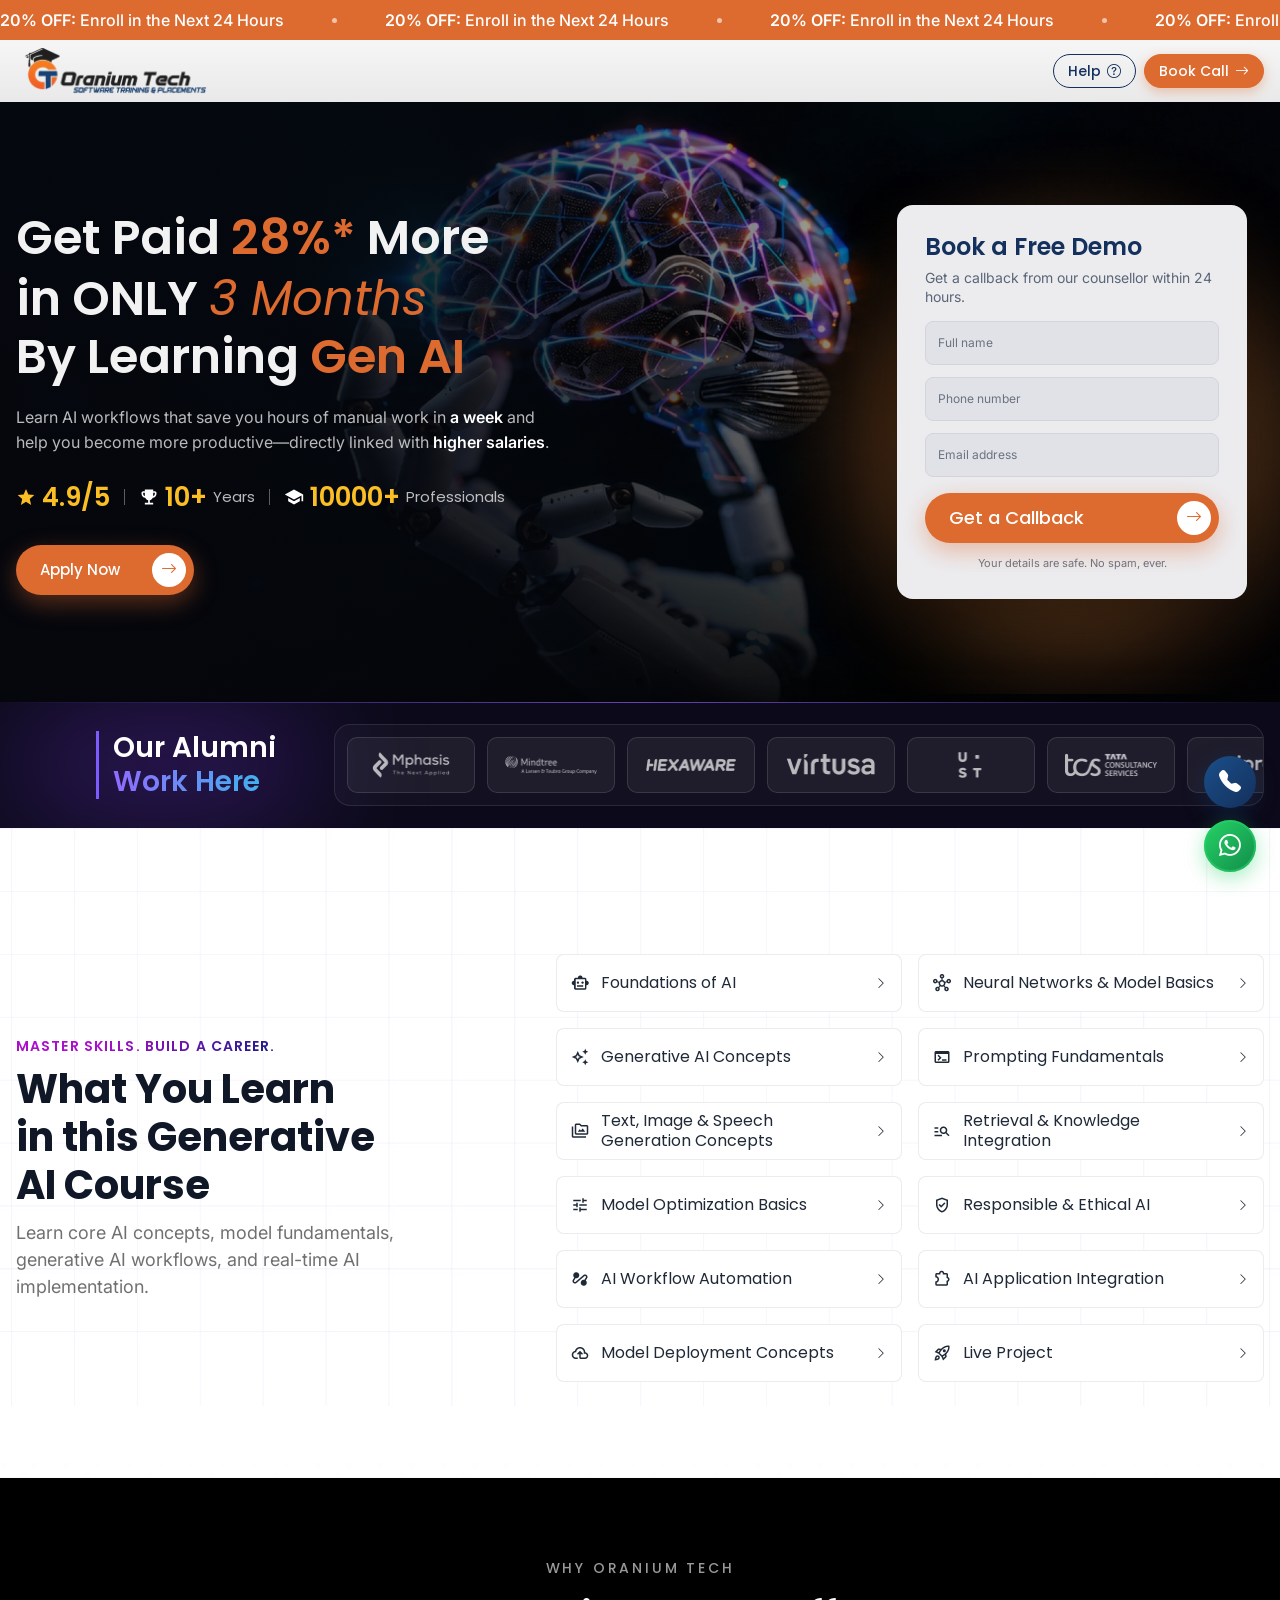
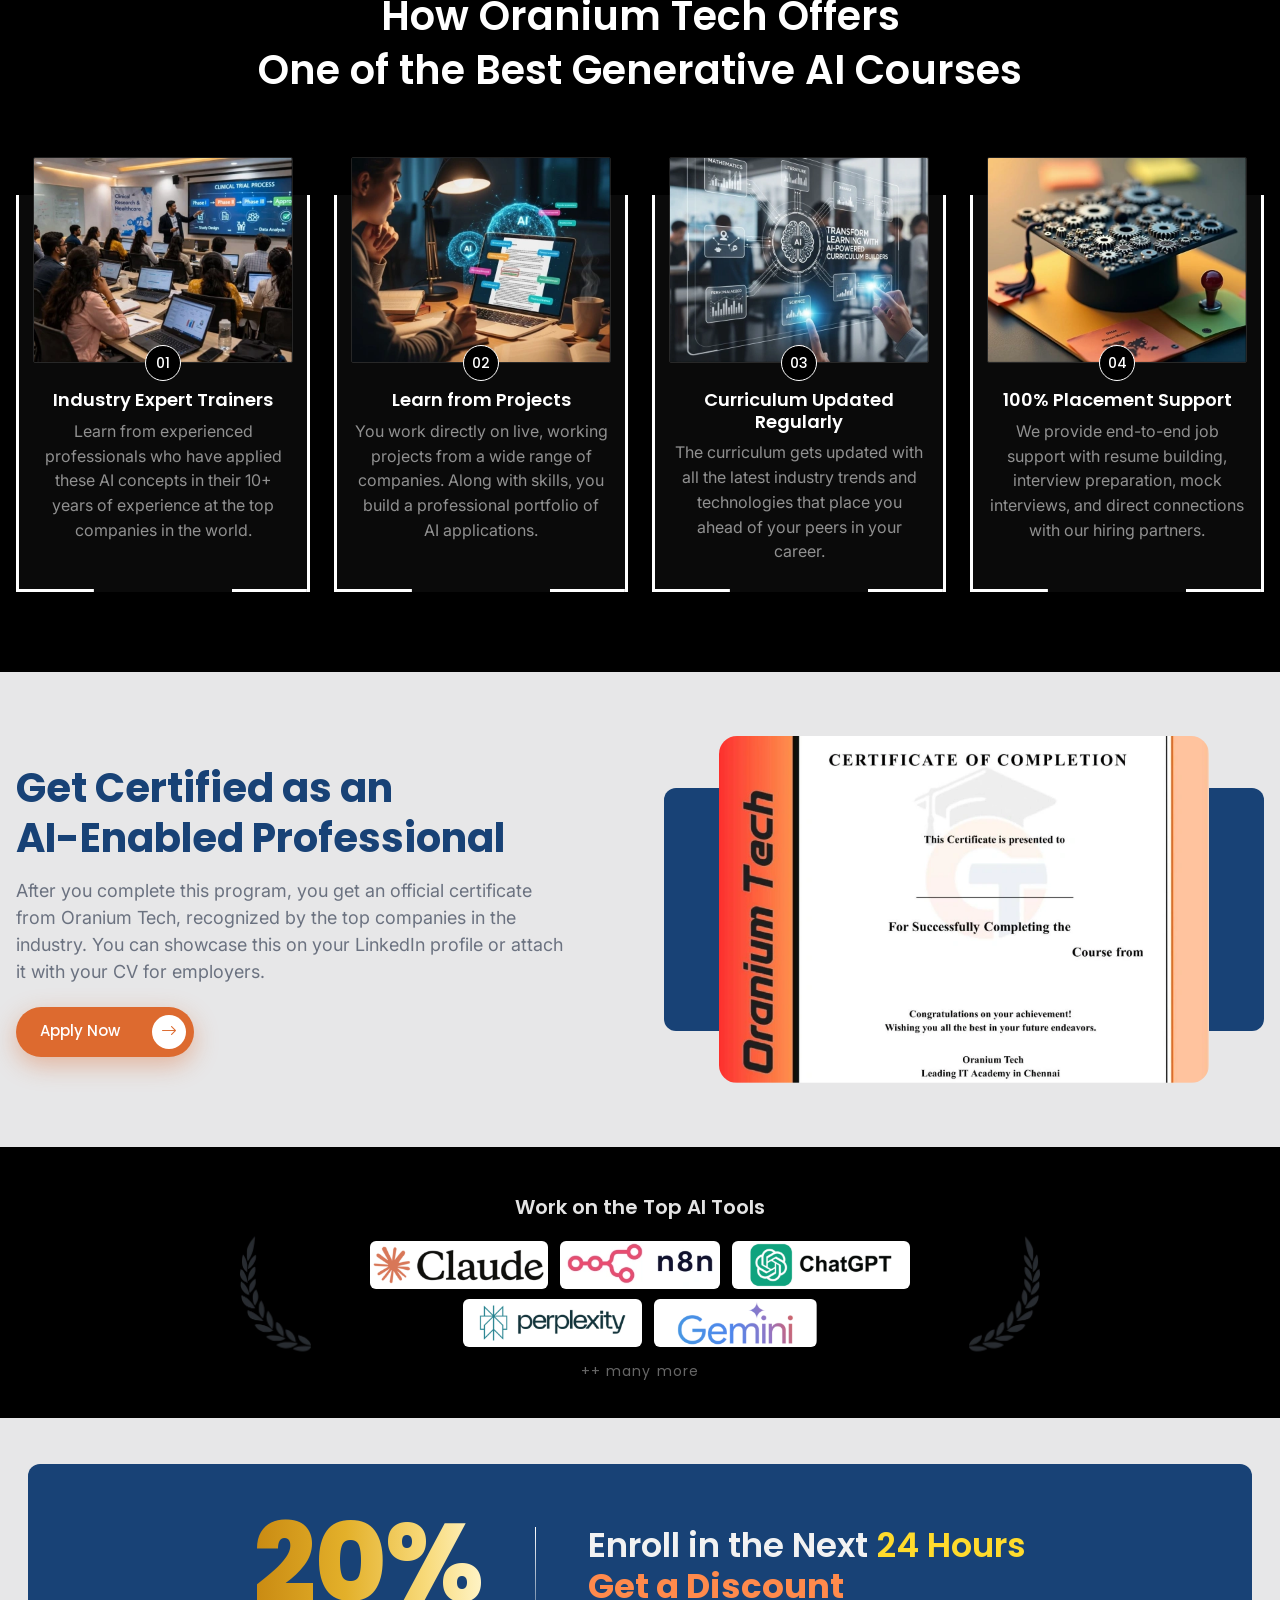
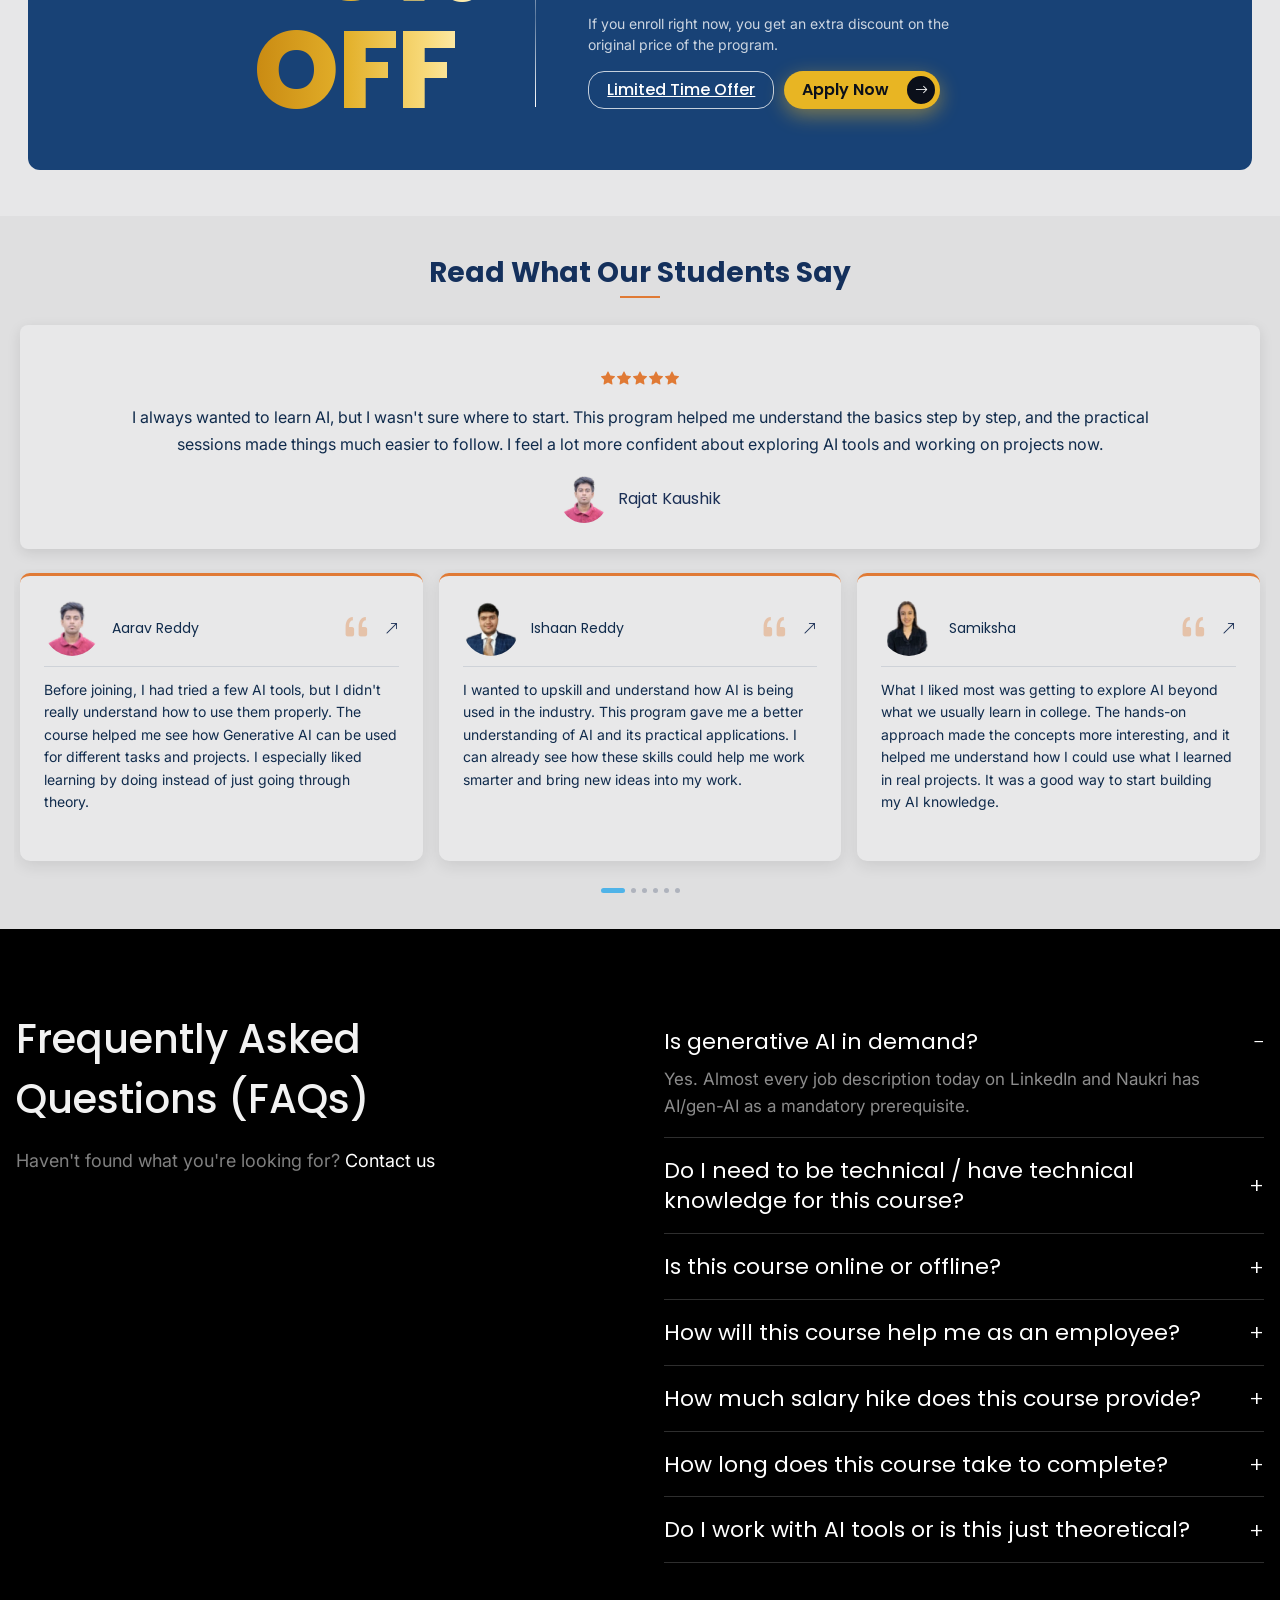
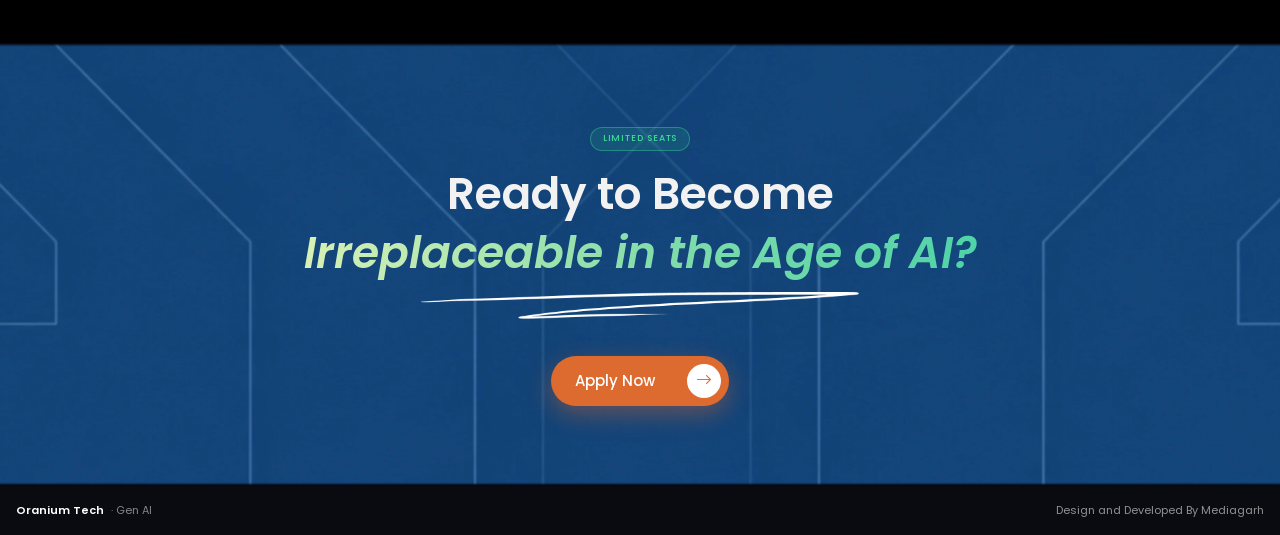
==== commit 689f4ff2: "add new changes" ====
--- a/index.html
+++ b/index.html
@@ -3,7 +3,56 @@
   <head>
     <meta charset="UTF-8" />
     <meta name="viewport" content="width=device-width, initial-scale=1" />
+
+    <!-- ===== Primary Meta ===== -->
     <title>Oranium Tech | Gen AI Course</title>
+    <meta
+      name="description"
+      content="Master Generative AI with Oranium Tech's industry-led program. Learn from real projects, get certified, and land your dream job. Enroll now and save 20%."
+    />
+    <meta
+      name="keywords"
+      content="Generative AI course, Gen AI training, AI certification, Oranium Tech, AI course India, machine learning course"
+    />
+    <meta name="author" content="Oranium Tech" />
+    <meta name="robots" content="index, follow" />
+    <link rel="canonical" href="https://oraniumtech.com/" />
+
+    <!-- ===== Favicon ===== -->
+    <link rel="icon" type="image/x-icon" href="images/favicon.ico" />
+    <link rel="shortcut icon" href="images/favicon.ico" />
+
+    <!-- ===== Open Graph (Facebook / LinkedIn / WhatsApp) ===== -->
+    <meta property="og:type" content="website" />
+    <meta property="og:site_name" content="Oranium Tech" />
+    <meta property="og:title" content="Oranium Tech | Gen AI Course — 20% OFF, Enroll Today" />
+    <meta
+      property="og:description"
+      content="Master Generative AI with Oranium Tech's industry-led program. Learn from real projects, get certified, and land your dream job."
+    />
+    <meta property="og:url" content="https://oraniumtech.com/" />
+    <meta property="og:image" content="https://oraniumtech.com/images/og-image.webp" />
+    <meta property="og:image:width" content="1200" />
+    <meta property="og:image:height" content="630" />
+    <meta property="og:image:alt" content="Oranium Tech — Generative AI Course" />
+    <meta property="og:locale" content="en_IN" />
+
+    <!-- ===== Twitter / X Card ===== -->
+    <meta name="twitter:card" content="summary_large_image" />
+    <meta name="twitter:site" content="@OraniumTech" />
+    <meta name="twitter:creator" content="@OraniumTech" />
+    <meta name="twitter:title" content="Oranium Tech | Gen AI Course — 20% OFF, Enroll Today" />
+    <meta
+      name="twitter:description"
+      content="Master Generative AI with Oranium Tech's industry-led program. Learn from real projects, get certified, and land your dream job."
+    />
+    <meta name="twitter:image" content="https://oraniumtech.com/images/og-image.webp" />
+    <meta name="twitter:image:alt" content="Oranium Tech — Generative AI Course" />
+
+    <!-- ===== Theme & App ===== -->
+    <meta name="theme-color" content="#184276" />
+    <meta name="msapplication-TileColor" content="#184276" />
+    <meta name="application-name" content="Oranium Tech" />
 
     <!-- Google Fonts: Poppins + Inter -->
     <link rel="preconnect" href="https://fonts.googleapis.com" />
@@ -19,11 +68,12 @@
     <link href="https://cdn.jsdelivr.net/npm/swiper@11.1.14/swiper-bundle.min.css" rel="stylesheet" />
     <!-- Custom CSS -->
     <link href="css/style.css" rel="stylesheet" />
+    <link href="css/animation.css" rel="stylesheet" />
   </head>
   <body class="inter-fonts">
     <!-- ===== Sticky top (strip + header) ===== -->
-    <div class="site-top">
-      <!-- Top marquee strip -->
+    <!-- Top marquee strip -->
+    <div>
       <div class="top-strip">
         <div class="marquee-track">
           <div class="marquee-group">
@@ -59,8 +109,8 @@
             </a>
 
             <div class="header-actions d-flex align-items-center gap-2">
-              <a href="#" class="btn-help poppins-fonts">Help <i class="bi bi-question-circle"></i></a>
-              <a href="#" class="btn-book poppins-fonts">Book Call <i class="bi bi-arrow-right"></i></a>
+              <a href="#apply-now" class="btn-help poppins-fonts">Help <i class="bi bi-question-circle"></i></a>
+              <a href="#apply-now" class="btn-book poppins-fonts">Book Call <i class="bi bi-arrow-right"></i></a>
             </div>
           </div>
         </div>
@@ -104,7 +154,7 @@
                 </li>
               </ul>
 
-              <a href="#" class="btn-brand poppins-fonts">
+              <a href="#apply-now" class="btn-brand poppins-fonts hero-btn">
                 <span class="btn-text">Apply Now</span>
                 <span class="btn-icon-box"><i class="bi bi-arrow-right"></i></span>
               </a>
@@ -112,7 +162,7 @@
           </div>
 
           <!-- Right form -->
-          <div class="col-12 col-lg-5 col-xl-4 offset-xl-1">
+          <div class="col-12 col-lg-5 col-xl-4 offset-xl-1" id="apply-now">
             <div class="hero-form-wrap">
               <img src="images/flow-circle-bg-img.webp" alt="" class="form-glow" aria-hidden="true" />
 
@@ -120,9 +170,11 @@
                 <h2 class="form-title poppins-fonts">Book a Free Demo</h2>
                 <p class="form-sub">Get a callback from our counsellor within 24 hours.</p>
 
-                <form action="#" method="post">
+                <form id="leadForm" novalidate>
                   <input
                     type="text"
+                    id="f-name"
+                    name="Name"
                     class="form-control hero-input"
                     placeholder="Full name"
                     aria-label="Full name"
@@ -130,20 +182,26 @@
                   />
                   <input
                     type="tel"
+                    id="f-phone"
+                    name="Phone"
                     class="form-control hero-input"
                     placeholder="Phone number"
                     aria-label="Phone number"
+                    pattern="[6-9][0-9]{9}"
+                    maxlength="10"
                     required
                   />
                   <input
                     type="email"
+                    id="f-email"
+                    name="Email"
                     class="form-control hero-input"
                     placeholder="Email address"
                     aria-label="Email address"
                     required
                   />
 
-                  <button type="submit" class="btn-brand w-100 poppins-fonts form-btn">
+                  <button type="submit" id="formSubmitBtn" class="btn-brand w-100 poppins-fonts form-btn">
                     <span class="btn-text">Get a Callback</span>
                     <span class="btn-icon-box"><i class="bi bi-arrow-right"></i></span>
                   </button>
@@ -401,7 +459,7 @@
                 top companies in the industry. You can showcase this on your LinkedIn profile or attach it with your CV
                 for employers.
               </p>
-              <a href="#" class="btn-brand poppins-fonts">
+              <a href="#apply-now" class="btn-brand poppins-fonts">
                 <span class="btn-text">Apply Now</span>
                 <span class="btn-icon-box"><i class="bi bi-arrow-right"></i></span>
               </a>
@@ -458,8 +516,8 @@
               If you enroll right now, you get an extra discount on the original price of the program.
             </p>
             <div class="offer-actions">
-              <span class="btn-limited poppins-fonts">Limited Time Offer</span>
-              <a href="#" class="btn-brand btn-yellow poppins-fonts">
+              <a class="btn-limited poppins-fonts" href="#apply-now">Limited Time Offer</a>
+              <a href="#apply-now" class="btn-brand btn-yellow poppins-fonts text-decoration-none">
                 <span class="btn-text">Apply Now</span>
                 <span class="btn-icon-box"><i class="bi bi-arrow-right"></i></span>
               </a>
@@ -514,7 +572,7 @@
               <div class="swiper-slide">
                 <article class="testi-card" tabindex="0">
                   <div class="testi-card-head">
-                    <img src="images/testmonial-img-1.webp" alt="" class="t-img" />
+                    <img src="images/testmonial-img-3.webp" alt="" class="t-img" />
                     <span class="t-name poppins-fonts">Ishaan Reddy</span>
                     <i class="bi bi-quote t-quote" aria-hidden="true"></i>
                     <i class="bi bi-arrow-up-right t-arrow" aria-hidden="true"></i>
@@ -546,41 +604,49 @@
               <div class="swiper-slide">
                 <article class="testi-card" tabindex="0">
                   <div class="testi-card-head">
-                    <img src="images/testmonial-img-3.webp" alt="" class="t-img" />
+                    <img src="images/testimonial-img-4.webp" alt="" class="t-img" />
+                    <span class="t-name poppins-fonts">Nitesh Kaushal</span>
+                    <i class="bi bi-quote t-quote" aria-hidden="true"></i>
+                    <i class="bi bi-arrow-up-right t-arrow" aria-hidden="true"></i>
+                  </div>
+                  <p class="t-text inter-fonts">
+                    AI is growing so quickly, and I wanted to make sure I wasn’t left behind. This is the best
+                    generative AI course. It gave me a more structured way to learn about AI and Generative AI. It also
+                    motivated me to keep practising and explore more projects on my own.
+                  </p>
+                </article>
+              </div>
+
+              <!-- Placeholder reviews: apne real reviews se replace kar lena -->
+              <div class="swiper-slide">
+                <article class="testi-card" tabindex="0">
+                  <div class="testi-card-head">
+                    <img src="images/testimonial-img-5.webp" alt="" class="t-img" />
                     <span class="t-name poppins-fonts">Rajat Kaushik</span>
                     <i class="bi bi-quote t-quote" aria-hidden="true"></i>
                     <i class="bi bi-arrow-up-right t-arrow" aria-hidden="true"></i>
                   </div>
                   <p class="t-text inter-fonts">
-                    I always wanted to learn AI, but I wasn't sure where to start. This program helped me understand the
+                    I always wanted to learn AI, but I wasn’t sure where to start. This program helped me understand the
                     basics step by step, and the practical sessions made things much easier to follow. I feel a lot more
                     confident about exploring AI tools and working on projects now.
                   </p>
                 </article>
               </div>
 
-              <!-- Placeholder reviews: apne real reviews se replace kar lena -->
               <div class="swiper-slide">
                 <article class="testi-card" tabindex="0">
                   <div class="testi-card-head">
-                    <img src="images/testmonial-img-1.webp" alt="" class="t-img" />
-                    <span class="t-name poppins-fonts">Student Name</span>
+                    <img src="images/testimonial-img-6.webp" alt="" class="t-img" />
+                    <span class="t-name poppins-fonts">Meghna</span>
                     <i class="bi bi-quote t-quote" aria-hidden="true"></i>
                     <i class="bi bi-arrow-up-right t-arrow" aria-hidden="true"></i>
                   </div>
-                  <p class="t-text inter-fonts">Add the student's review text here.</p>
-                </article>
-              </div>
-
-              <div class="swiper-slide">
-                <article class="testi-card" tabindex="0">
-                  <div class="testi-card-head">
-                    <img src="images/testmonial-img-2.webp" alt="" class="t-img" />
-                    <span class="t-name poppins-fonts">Student Name</span>
-                    <i class="bi bi-quote t-quote" aria-hidden="true"></i>
-                    <i class="bi bi-arrow-up-right t-arrow" aria-hidden="true"></i>
-                  </div>
-                  <p class="t-text inter-fonts">Add the student's review text here.</p>
+                  <p class="t-text inter-fonts">
+                    I used to think AI was something only people with a strong technical background could understand.
+                    Learning about it in a more structured way made it feel much more approachable. I now have a clearer
+                    idea of what Generative AI can do and where I can apply it.
+                  </p>
                 </article>
               </div>
             </div>
@@ -601,6 +667,7 @@
 
           <div class="col-12 col-lg-6">
             <div class="accordion faq-accordion" id="faqAccordion">
+              <!-- FAQ 1 -->
               <div class="accordion-item">
                 <h3 class="accordion-header">
                   <button
@@ -622,6 +689,7 @@
                 </div>
               </div>
 
+              <!-- FAQ 2 -->
               <div class="accordion-item">
                 <h3 class="accordion-header">
                   <button
@@ -637,11 +705,13 @@
                 </h3>
                 <div id="faq2" class="accordion-collapse collapse" data-bs-parent="#faqAccordion">
                   <div class="accordion-body inter-fonts">
-                    No. The course starts from the basics, so you can join even without a technical background.
-                  </div>
-                </div>
-              </div>
-
+                    No. Even if you've opened ChatGPT or Gemini just a few times, you can pursue this course. Our
+                    experts teach you from scratch to advanced.
+                  </div>
+                </div>
+              </div>
+
+              <!-- FAQ 3 -->
               <div class="accordion-item">
                 <h3 class="accordion-header">
                   <button
@@ -656,10 +726,14 @@
                   </button>
                 </h3>
                 <div id="faq3" class="accordion-collapse collapse" data-bs-parent="#faqAccordion">
-                  <div class="accordion-body inter-fonts">Add your answer here.</div>
-                </div>
-              </div>
-
+                  <div class="accordion-body inter-fonts">
+                    While we primarily provide AI training in Chennai, you can fill out the form, and we can discuss the
+                    online availability of this program.
+                  </div>
+                </div>
+              </div>
+
+              <!-- FAQ 4 -->
               <div class="accordion-item">
                 <h3 class="accordion-header">
                   <button
@@ -674,10 +748,14 @@
                   </button>
                 </h3>
                 <div id="faq4" class="accordion-collapse collapse" data-bs-parent="#faqAccordion">
-                  <div class="accordion-body inter-fonts">Add your answer here.</div>
-                </div>
-              </div>
-
+                  <div class="accordion-body inter-fonts">
+                    Automation workflows taught in this artificial intelligence course in Chennai will help you delegate
+                    repetitive, manual tasks to AI—improving your productivity.
+                  </div>
+                </div>
+              </div>
+
+              <!-- FAQ 5 -->
               <div class="accordion-item">
                 <h3 class="accordion-header">
                   <button
@@ -692,10 +770,14 @@
                   </button>
                 </h3>
                 <div id="faq5" class="accordion-collapse collapse" data-bs-parent="#faqAccordion">
-                  <div class="accordion-body inter-fonts">Add your answer here.</div>
-                </div>
-              </div>
-
+                  <div class="accordion-body inter-fonts">
+                    There isn't a specific number. Statistically, employees with AI skills are paid
+                    <strong>28% more</strong> than those who don't have them.
+                  </div>
+                </div>
+              </div>
+
+              <!-- FAQ 6 -->
               <div class="accordion-item">
                 <h3 class="accordion-header">
                   <button
@@ -710,10 +792,13 @@
                   </button>
                 </h3>
                 <div id="faq6" class="accordion-collapse collapse" data-bs-parent="#faqAccordion">
-                  <div class="accordion-body inter-fonts">Add your answer here.</div>
-                </div>
-              </div>
-
+                  <div class="accordion-body inter-fonts">
+                    The course is <strong>10–12 weeks</strong> long—approximately 3 months.
+                  </div>
+                </div>
+              </div>
+
+              <!-- FAQ 7 -->
               <div class="accordion-item">
                 <h3 class="accordion-header">
                   <button
@@ -724,11 +809,15 @@
                     aria-expanded="false"
                     aria-controls="faq7"
                   >
-                    Is this course practical or just theoretical?
+                    Do I work with AI tools or is this just theoretical?
                   </button>
                 </h3>
                 <div id="faq7" class="accordion-collapse collapse" data-bs-parent="#faqAccordion">
-                  <div class="accordion-body inter-fonts">Add your answer here.</div>
+                  <div class="accordion-body inter-fonts">
+                    You work hands-on with the top AI tools like <strong>ChatGPT, Gemini, Claude</strong>, etc. This is
+                    not like other AI courses in Chennai that are only theoretical in nature and add no value or teach
+                    nothing that can be practically executed.
+                  </div>
                 </div>
               </div>
             </div>
@@ -748,7 +837,7 @@
             <img src="images/heding-border.webp" class="cta-scribble" />
           </span>
         </h2>
-        <a href="#" class="btn-brand poppins-fonts">
+        <a href="#apply-now" class="btn-brand poppins-fonts">
           <span class="btn-text">Apply Now</span>
           <span class="btn-icon-box"><i class="bi bi-arrow-right"></i></span>
         </a>
@@ -772,7 +861,7 @@
       const testiSwiper = new Swiper('.testi-swiper', {
         slidesPerView: 1,
         spaceBetween: 16,
-        loop: false,
+        loop: true,
         grabCursor: true,
         autoplay: { delay: 4500, disableOnInteraction: false, pauseOnMouseEnter: true },
         pagination: { el: '.testi-pagination', clickable: true },
@@ -809,6 +898,95 @@
         });
       });
     </script>
+
+    <!-- ===== Google Sheet Form Submit ===== -->
+    <script>
+      (function () {
+        const SHEET_URL =
+          'https://script.google.com/macros/s/AKfycbzTi1o26kc2HYlutQJSiOEWeUKC6BT4KdnmxGHuX-qom8m1NEY7gnROXstUz_-UTkMOMw/exec';
+
+        const form = document.getElementById('leadForm');
+        const btn = document.getElementById('formSubmitBtn');
+        const btnText = btn.querySelector('.btn-text');
+
+        form.addEventListener('submit', function (e) {
+          e.preventDefault();
+
+          // Basic HTML5 validation check
+          if (!form.checkValidity()) {
+            form.classList.add('was-validated');
+            return;
+          }
+
+          // Read values
+          const name = document.getElementById('f-name').value.trim();
+          const phone = document.getElementById('f-phone').value.trim();
+          const email = document.getElementById('f-email').value.trim();
+          const date = new Date().toLocaleString('en-IN', { timeZone: 'Asia/Kolkata' });
+          const pageUrl = window.location.href;
+
+          // Loading state
+          btn.disabled = true;
+          btnText.textContent = 'Submitting…';
+
+          // Build payload — matches your Apps Script parameter names exactly
+          const payload = new URLSearchParams({
+            Name: name,
+            Phone: phone,
+            Email: email,
+            Date: date,
+            PageUrl: pageUrl,
+          });
+
+          // POST to Google Sheet via no-cors (Apps Script requires this)
+          fetch(SHEET_URL, {
+            method: 'POST',
+            mode: 'no-cors',
+            headers: { 'Content-Type': 'application/x-www-form-urlencoded' },
+            body: payload.toString(),
+          })
+            .then(function () {
+              // Build thank-you URL with query params
+              const params = new URLSearchParams({
+                name: name,
+                phone: phone,
+                email: email,
+              });
+              window.location.href = 'thank-you.html?' + params.toString();
+            })
+            .catch(function () {
+              // Even on network error, redirect (sheet may have received it)
+              const params = new URLSearchParams({
+                name: name,
+                phone: phone,
+                email: email,
+              });
+              window.location.href = 'thank-you.html?' + params.toString();
+            });
+        });
+      })();
+    </script>
+
+    <!-- ===== Fixed Floating Buttons (Call + WhatsApp) ===== -->
+    <div class="float-btns" aria-label="Quick contact">
+      <!-- Call -->
+      <a href="tel:+918072363772" class="float-btn float-btn-call" aria-label="Call us" title="Call Us">
+        <i class="bi bi-telephone-fill"></i>
+      </a>
+      <!-- WhatsApp -->
+      <a
+        href="https://wa.me/918072363772?text=Hello,%20I%E2%80%99m%20interested%20in%20joining%20Oranium%20Tech.%20Please%20share%20the%20course%20details,%20fee%20structure,%20placement%20support%20and%20upcoming%20batch%20schedules.%20Kindly%20connect%20me%20with%20a%20counsellor."
+        class="float-btn float-btn-wa"
+        target="_blank"
+        rel="noopener noreferrer"
+        aria-label="Chat on WhatsApp"
+        title="WhatsApp Us"
+      >
+        <i class="bi bi-whatsapp"></i>
+      </a>
+    </div>
+
     <script src="https://cdn.jsdelivr.net/npm/bootstrap@5.3.8/dist/js/bootstrap.bundle.min.js"></script>
+    <script src="js/animation.js"></script>
   </body>
 </html>
--- a/css/style.css
+++ b/css/style.css
@@ -575,118 +575,8 @@
 }
 
 /* =========================================================
-   Responsive
+   Responsive – Hero + Alumni (merged into global breakpoints below)
    ========================================================= */
-
-/* Tablet landscape / small desktop */
-@media (max-width: 1199.98px) {
-  .hero-section {
-    min-height: 560px;
-    padding: 60px 0;
-  }
-  .form-glow {
-    width: 170%;
-  }
-}
-
-/* Tablet */
-@media (max-width: 991.98px) {
-  .hero-section {
-    min-height: auto;
-    padding: 50px 0 60px;
-    background:
-      linear-gradient(180deg, rgba(5, 7, 13, 0.7) 0%, rgba(5, 7, 13, 0.88) 100%),
-      url('../images/hero-section-bg-img.webp') 70% center / cover no-repeat;
-  }
-  .hero-content {
-    text-align: center;
-  }
-  .hero-desc {
-    margin-inline: auto;
-  }
-  .hero-stats {
-    justify-content: center;
-  }
-  .hero-title {
-    font-size: clamp(28px, 5vw, 38px);
-  }
-  .form-glow {
-    width: 150%;
-  }
-  .alumni-title {
-    text-align: center;
-    border-left: 0;
-    padding-left: 0;
-  }
-}
-
-/* Mobile */
-@media (max-width: 575.98px) {
-  .strip-item {
-    font-size: 12px;
-    padding: 10px 0;
-  }
-  .strip-item::after {
-    margin: 0 28px;
-  }
-
-  .logo-img {
-    height: 38px;
-  }
-  .btn-help,
-  .btn-book {
-    font-size: 11px;
-    padding: 8px 11px;
-  }
-
-  .hero-section {
-    padding: 36px 0 44px;
-  }
-  .hero-title {
-    font-size: 28px;
-  }
-  .hero-desc {
-    font-size: 13px;
-  }
-  .hero-stats {
-    gap: 10px;
-  }
-  .stat-num {
-    font-size: 14px;
-  }
-  .btn-brand {
-    min-width: 160px;
-    font-size: 14px;
-  }
-
-  .hero-form-card {
-    padding: 18px 16px 14px;
-  }
-  .form-glow {
-    width: 130%;
-  }
-
-  .alumni-section {
-    padding: 18px 0;
-  }
-  .alumni-title {
-    font-size: 18px;
-  }
-  .logo-card {
-    width: 108px;
-    height: 48px;
-    padding: 8px 10px;
-  }
-}
-
-/* Respect reduced motion */
-@media (prefers-reduced-motion: reduce) {
-  .marquee-track,
-  .logo-marquee,
-  .underline-text::after {
-    animation: none;
-  }
-}
 /* =========================================================
    Section 1: What You Learn
    ========================================================= */
@@ -943,89 +833,8 @@
 }
 
 /* =========================================================
-   Responsive
+   Responsive – learn + why (merged into global breakpoints below)
    ========================================================= */
-
-/* Small desktop / large tablet landscape (992 - 1199) */
-@media (max-width: 1199.98px) {
-  .learn-item {
-    padding: 8px 12px;
-    gap: 10px;
-  }
-  .why-body {
-    padding: 24px 14px 24px;
-  }
-}
-
-/* Tablet (768 - 991): stacked, centered, 2-col grids */
-@media (max-width: 991.98px) {
-  .learn-head {
-    text-align: center;
-  }
-  .learn-desc {
-    margin-inline: auto;
-  }
-  .learn-title br {
-    display: none;
-  }
-  .learn-grid {
-    max-width: 720px;
-    margin-inline: auto;
-  }
-  .why-title br {
-    display: none;
-  }
-  .why-card {
-    max-width: 330px;
-  }
-}
-
-/* Mobile (<= 575) */
-@media (max-width: 575.98px) {
-  .learn-grid {
-    grid-template-columns: 1fr;
-    gap: 8px;
-  }
-  .learn-item {
-    min-height: 48px;
-    font-size: 13px;
-  }
-  .learn-desc {
-    font-size: 13px;
-  }
-  .ai-icon {
-    width: 20px;
-    height: 20px;
-  }
-  .why-card {
-    max-width: 300px;
-  }
-  .why-card-title {
-    font-size: 14px;
-  }
-  .why-card-desc {
-    font-size: 12px;
-  }
-}
-
-/* Very small phones */
-@media (max-width: 359.98px) {
-  .learn-item {
-    padding: 8px 10px;
-    gap: 8px;
-  }
-  .why-card {
-    max-width: 100%;
-  }
-}
-
-@media (prefers-reduced-motion: reduce) {
-  .learn-item,
-  .learn-item .bi,
-  .ai-icon {
-    transition: none;
-  }
-}
 
 /* =========================================================
    Section 3: Certificate
@@ -1295,109 +1104,8 @@
 }
 
 /* =========================================================
-   Responsive
+   Responsive – cert + tools + offer (merged into global breakpoints below)
    ========================================================= */
-
-/* Tablet (<= 991): stack + center */
-@media (max-width: 991.98px) {
-  .cert-content {
-    text-align: center;
-  }
-  .cert-title br {
-    display: none;
-  }
-  .cert-desc {
-    margin-inline: auto;
-  }
-  .cert-wrap {
-    max-width: 440px;
-  }
-}
-
-/* Offer banner: stack on small tablets / phones */
-@media (max-width: 767.98px) {
-  .offer-box {
-    flex-direction: column;
-    gap: 22px;
-    padding: 34px 22px;
-    text-align: center;
-  }
-  .offer-divider {
-    width: 130px;
-    height: 1px;
-    background: linear-gradient(
-      90deg,
-      rgba(255, 255, 255, 0) 0%,
-      rgba(255, 255, 255, 0.85) 50%,
-      rgba(255, 255, 255, 0) 100%
-    );
-  }
-  .offer-discount br {
-    display: none;
-  }
-  .offer-desc {
-    margin-inline: auto;
-  }
-  .offer-actions {
-    justify-content: center;
-  }
-  .offer-discount {
-    font-size: clamp(54px, 15vw, 72px);
-  }
-}
-
-/* Mobile (<= 575) */
-@media (max-width: 575.98px) {
-  .cert-wrap {
-    padding-inline: 16px;
-  }
-  .cert-desc {
-    font-size: 13px;
-  }
-
-  .tools-box {
-    padding-inline: 44px;
-  }
-  .tools-wave {
-    height: 56px;
-  }
-  .tool-card {
-    height: 30px;
-  }
-  .tools-list {
-    gap: 8px;
-  }
-
-  .offer-title br {
-    display: none;
-  }
-  .offer-desc {
-    font-size: 12px;
-  }
-}
-
-/* Very small phones */
-@media (max-width: 379.98px) {
-  .tools-box {
-    padding-inline: 30px;
-  }
-  .tools-wave {
-    height: 44px;
-  }
-  .tool-card {
-    height: 26px;
-  }
-  .offer-box {
-    padding: 28px 14px;
-  }
-}
-
-@media (prefers-reduced-motion: reduce) {
-  .offer-discount::after {
-    animation: none;
-    background: none;
-  }
-}
 /* =========================================================
    Section 6: Testimonials
    ========================================================= */
@@ -1746,34 +1454,417 @@
 }
 
 /* =========================================================
-   Responsive
+   Responsive – testi + faq + cta + footer (merged into global breakpoints below)
    ========================================================= */
+
+/* =================================================================
+   GLOBAL RESPONSIVE — all sections, one consolidated block
+   Breakpoints: 1199 | 991 | 767 | 575 | 479 | 359
+   ================================================================= */
+
+/* ── 1199: Large tablet landscape / small desktop ── */
+@media (max-width: 1199.98px) {
+  /* Hero */
+  .hero-section {
+    min-height: 560px;
+    padding: 60px 0;
+  }
+  .form-glow {
+    width: 170%;
+  }
+
+  /* Learn */
+  .learn-item {
+    padding: 8px 12px;
+    gap: 10px;
+  }
+
+  /* Why */
+  .why-body {
+    padding: 24px 14px;
+  }
+}
+
+/* ── 991: Tablet portrait ── */
 @media (max-width: 991.98px) {
+  /* ---- Hero ---- */
+  .hero-section {
+    min-height: auto;
+    padding: 50px 0 60px;
+  }
+  .hero-section::after {
+    background-position: 60% center;
+  }
+  .hero-section::before {
+    background: linear-gradient(180deg, rgba(5, 7, 13, 0.82) 0%, rgba(5, 7, 13, 0.9) 100%);
+  }
+  .hero-content {
+    text-align: start;
+  }
+  .hero-desc {
+    margin-inline: auto;
+  }
+  .hero-stats {
+    justify-content: start;
+  }
+  .hero-title {
+    font-size: clamp(28px, 5vw, 38px);
+  }
+  .form-glow {
+    width: 150%;
+  }
+  .hero-form-wrap {
+    max-width: 420px;
+  }
+
+  /* ---- Alumni ---- */
+  .alumni-title {
+    text-align: center;
+    border-left: 0;
+    padding-left: 0;
+    margin-left: 0 !important;
+  }
+
+  /* ---- Learn ---- */
+  .learn-section {
+    padding: 72px 0 64px;
+  }
+  .learn-head {
+    text-align: center;
+  }
+  .learn-desc {
+    margin-inline: auto;
+  }
+  .learn-title br {
+    display: none;
+  }
+  .learn-grid {
+    max-width: 720px;
+    margin-inline: auto;
+  }
+
+  /* ---- Why ---- */
+  .why-section {
+    padding: 60px 0;
+  }
+  .why-title br {
+    display: none;
+  }
+  .why-card {
+    max-width: 330px;
+  }
+
+  /* ---- Certificate ---- */
+  .cert-section {
+    padding: 52px 0;
+  }
+  .cert-content {
+    text-align: center;
+  }
+  .cert-title br {
+    display: none;
+  }
+  .cert-desc {
+    margin-inline: auto;
+  }
+  .cert-wrap {
+    max-width: 460px;
+  }
+  .cert-content .btn-brand {
+    margin-inline: auto;
+    display: inline-flex;
+  }
+
+  /* ---- Testi ---- */
+  .testi-wrap {
+    max-width: 640px;
+    margin-inline: auto;
+  }
+
+  /* ---- FAQ ---- */
+  .faq-section {
+    padding: 56px 0;
+  }
   .faq-title br {
     display: none;
   }
   .faq-title {
     margin-bottom: 10px;
   }
-  .testi-wrap {
-    max-width: 620px;
-  }
-}
-
+  .faq-accordion .accordion-button {
+    font-size: 18px;
+  }
+  .faq-accordion .accordion-body {
+    font-size: 15px;
+  }
+
+  /* ---- CTA ---- */
+  .cta-title {
+    font-size: 36px;
+    margin-bottom: 48px;
+  }
+}
+
+/* ── 767: Small tablet / large phone landscape ── */
 @media (max-width: 767.98px) {
+  /* ---- Hero ---- */
+  .hero-section {
+    padding: 44px 0 52px;
+  }
+  .hero-form-wrap {
+    margin-top: 8px;
+  }
+
+  /* ---- Learn ---- */
+  .learn-section {
+    padding: 60px 0 52px;
+  }
+  .learn-title {
+    font-size: 30px;
+  }
+  .learn-desc {
+    font-size: 15px;
+  }
+
+  /* ---- Why ---- */
+  .why-title {
+    font-size: 28px;
+    margin-bottom: 36px;
+  }
+
+  /* ---- Offer ---- */
+  .offer-box {
+    flex-direction: column;
+    gap: 20px;
+    padding: 36px 24px;
+    text-align: center;
+  }
+  .offer-divider {
+    width: 120px;
+    height: 1px;
+    background: linear-gradient(
+      90deg,
+      rgba(255, 255, 255, 0) 0%,
+      rgba(255, 255, 255, 0.85) 50%,
+      rgba(255, 255, 255, 0) 100%
+    );
+  }
+  .offer-discount br {
+    display: none;
+  }
+  .offer-discount::after {
+    white-space: nowrap;
+    content: '';
+    display: none;
+  }
+  .offer-desc {
+    margin-inline: auto;
+  }
+  .offer-actions {
+    justify-content: center;
+  }
+  .offer-discount {
+    font-size: clamp(56px, 15vw, 76px);
+    white-space: nowrap;
+  }
+  .offer-title {
+    font-size: 26px;
+  }
+
+  /* ---- FAQ ---- */
   .faq-title,
   .faq-sub {
     text-align: center;
   }
+  .faq-sub {
+    margin-top: 6px;
+  }
+
+  /* ---- Footer ---- */
   .footer-row {
     justify-content: center;
     text-align: center;
   }
 }
 
+/* ── 575: Mobile ── */
 @media (max-width: 575.98px) {
+  /* ---- Strip ---- */
+  .strip-item {
+    font-size: 12px;
+    padding: 9px 0;
+  }
+  .strip-item::after {
+    margin: 0 24px;
+  }
+
+  /* ---- Header ---- */
+  .logo-img {
+    height: 36px;
+  }
+  .btn-help,
+  .btn-book {
+    font-size: 11px;
+    padding: 7px 10px;
+  }
+
+  /* ---- Hero ---- */
+  .hero-section {
+    padding: 36px 0 44px;
+  }
+  .hero-title {
+    font-size: 32px;
+    line-height: 1.3;
+  }
+  .hero-desc {
+    font-size: 13px;
+  }
+  .hero-stats {
+    gap: 10px;
+  }
+  .stat-num {
+    font-size: 20px;
+  }
+  .stat-label {
+    font-size: 13px;
+  }
+  .btn-brand {
+    min-width: 156px;
+    font-size: 14px;
+    gap: 20px;
+  }
+  .hero-form-card {
+    padding: 24px;
+  }
+  .form-glow {
+    width: 130%;
+  }
+  .form-title {
+    font-size: 20px;
+  }
+
+  /* ---- Alumni ---- */
+  .alumni-section {
+    padding: 32px 0;
+  }
+  .alumni-title {
+    font-size: 28px;
+  }
+  .logo-card {
+    width: 104px;
+    height: 46px;
+    padding: 8px 10px;
+  }
+
+  /* ---- Learn ---- */
+  .learn-section {
+    padding: 52px 0 44px;
+  }
+  .learn-title {
+    font-size: 28px;
+  }
+  .learn-grid {
+    grid-template-columns: 1fr;
+    gap: 8px;
+  }
+  .learn-item {
+    min-height: 48px;
+    font-size: 13px;
+    padding: 8px 12px;
+  }
+  .learn-desc {
+    font-size: 13px;
+  }
+  .ai-icon {
+    width: 18px;
+    height: 18px;
+  }
+
+  /* ---- Why ---- */
+  .why-section {
+    padding: 48px 0;
+  }
+  .why-title {
+    font-size: 28px;
+    margin-bottom: 28px;
+  }
+  .why-card {
+    max-width: 300px;
+  }
+  .why-card-title {
+    font-size: 15px;
+  }
+  .why-card-desc {
+    font-size: 13px;
+  }
+
+  /* ---- Certificate ---- */
+  .cert-section {
+    padding: 44px 0;
+  }
+  .cert-title {
+    font-size: 28px;
+  }
+  .cert-desc {
+    font-size: 13px;
+  }
+  .cert-wrap {
+    padding-inline: 12px;
+    max-width: 340px;
+  }
+
+  /* ---- Tools ---- */
+  .tools-section {
+    padding: 32px 0 26px;
+  }
+  .tools-box {
+    padding-inline: 40px;
+  }
+  .tools-wave {
+    height: 52px;
+  }
+  .tool-card {
+    height: 30px;
+  }
+  .tools-list {
+    gap: 8px 10px;
+  }
+  .tools-title {
+    font-size: 16px;
+  }
+
+  /* ---- Offer ---- */
+  .offer-section {
+    padding: 36px 0;
+  }
+  .offer-box {
+    padding: 28px 16px;
+    gap: 16px;
+  }
+  .offer-discount {
+    font-size: 56px;
+    white-space: nowrap;
+  }
+
+  .offer-title {
+    font-size: 22px;
+  }
+  .offer-title br {
+    display: none;
+  }
+  .offer-desc {
+    font-size: 12px;
+  }
+
+  /* ---- Testimonials ---- */
+  .testi-section {
+    padding: 36px 0 24px;
+  }
+  .testi-featured {
+    padding: 28px 18px 18px;
+  }
   .testi-featured-text {
-    font-size: 12px;
+    font-size: 13px;
   }
   .t-text {
     font-size: 12px;
@@ -1781,8 +1872,38 @@
   .t-name {
     font-size: 12px;
   }
+  .testi-card {
+    padding: 18px 18px 38px;
+  }
+
+  /* ---- FAQ ---- */
+  .faq-section {
+    padding: 44px 0;
+  }
+  .faq-title {
+    font-size: 28px;
+  }
+  .faq-sub {
+    font-size: 14px;
+  }
   .faq-accordion .accordion-button {
-    padding: 16px 0 14px;
+    font-size: 15px;
+    padding: 14px 0 12px;
+  }
+  .faq-accordion .accordion-button::after {
+    font-size: 18px;
+  }
+  .faq-accordion .accordion-body {
+    font-size: 13px;
+  }
+
+  /* ---- CTA ---- */
+  .cta-section {
+    padding: 56px 0;
+  }
+  .cta-title {
+    font-size: 28px;
+    margin-bottom: 36px;
   }
   .cta-title br {
     display: none;
@@ -1791,12 +1912,202 @@
     display: block;
     margin-top: 4px;
   }
-}
-
+  .cta-scribble {
+    height: 20px;
+    bottom: -22px;
+  }
+}
+
+/* ── 479: Smaller phones ── */
+@media (max-width: 479.98px) {
+  /* Hero: stats wrap tighter */
+  .hero-stats {
+    gap: 16px;
+  }
+  .stat-divider {
+    display: none;
+  }
+  .stat-num {
+    font-size: 18px;
+  }
+
+  /* Why: full width single column */
+  .why-card {
+    max-width: 100%;
+  }
+
+  /* Offer */
+  .offer-discount {
+    font-size: 48px;
+    white-space: nowrap;
+  }
+
+  .btn-limited {
+    font-size: 13px;
+    padding: 12px 14px;
+  }
+
+  /* Tools wave smaller */
+  .tools-box {
+    padding-inline: 28px;
+  }
+  .tools-wave {
+    height: 44px;
+  }
+  .tool-card {
+    height: 26px;
+  }
+  .hero-btn {
+    width: 70%;
+  }
+  .stat-divider {
+    display: none !important;
+  }
+}
+
+/* ── 359: Very small phones ── */
+@media (max-width: 359.98px) {
+  .learn-item {
+    padding: 8px 10px;
+    gap: 8px;
+  }
+  .hero-title {
+    font-size: 28px;
+  }
+  .offer-box {
+    padding: 22px 12px;
+  }
+  .offer-discount {
+    font-size: 42px;
+    white-space: nowrap;
+  }
+
+  .tools-box {
+    padding-inline: 20px;
+  }
+  .tools-wave {
+    height: 36px;
+  }
+  .tool-card {
+    height: 22px;
+  }
+  .cert-wrap {
+    padding-inline: 0;
+  }
+}
+
+/* ── Reduced motion ── */
 @media (prefers-reduced-motion: reduce) {
+  .marquee-track,
+  .logo-marquee,
+  .underline-text::after,
+  .offer-discount::after {
+    animation: none;
+  }
+  .learn-item,
+  .learn-item .bi,
+  .ai-icon,
   .testi-card,
   .testi-featured,
   .testi-pagination .swiper-pagination-bullet {
     transition: none;
   }
 }
+
+/* =========================================================
+   Fixed Floating Buttons — Call & WhatsApp
+   ========================================================= */
+.float-btns {
+  position: fixed;
+  bottom: 28px;
+  right: 24px;
+  z-index: 1050;
+  display: flex;
+  flex-direction: column;
+  gap: 12px;
+}
+
+.float-btn {
+  display: inline-flex;
+  align-items: center;
+  justify-content: center;
+  width: 52px;
+  height: 52px;
+  border-radius: 50%;
+  font-size: 22px;
+  text-decoration: none;
+  color: #fff;
+  position: relative;
+  box-shadow: 0 6px 20px rgba(0, 0, 0, 0.28);
+  transition:
+    transform 0.25s cubic-bezier(0.34, 1.56, 0.64, 1),
+    box-shadow 0.25s ease,
+    filter 0.25s ease;
+  will-change: transform;
+}
+
+.float-btn:hover {
+  transform: translateY(-4px) scale(1.1);
+  color: #fff;
+}
+
+/* ── Call button — brand navy ── */
+.float-btn-call {
+  background: linear-gradient(135deg, #1a4f8a 0%, #14305c 100%);
+  box-shadow: 0 6px 20px rgba(20, 48, 92, 0.5);
+}
+.float-btn-call:hover {
+  box-shadow: 0 10px 28px rgba(20, 48, 92, 0.65);
+  filter: brightness(1.12);
+}
+
+/* ── WhatsApp button — WA green ── */
+.float-btn-wa {
+  background: linear-gradient(135deg, #25d366 0%, #128c4a 100%);
+  box-shadow: 0 6px 20px rgba(37, 211, 102, 0.4);
+}
+.float-btn-wa:hover {
+  box-shadow: 0 10px 28px rgba(37, 211, 102, 0.55);
+  filter: brightness(1.08);
+}
+
+/* ── Pulse ring on WhatsApp ── */
+.float-btn-wa::after {
+  content: '';
+  position: absolute;
+  inset: 0;
+  border-radius: 50%;
+  border: 2px solid rgba(37, 211, 102, 0.6);
+  animation: wa-pulse 2s ease-out infinite;
+  pointer-events: none;
+}
+
+@keyframes wa-pulse {
+  0% {
+    transform: scale(1);
+    opacity: 0.8;
+  }
+  70% {
+    transform: scale(1.55);
+    opacity: 0;
+  }
+  100% {
+    transform: scale(1.55);
+    opacity: 0;
+  }
+}
+
+/* ── Responsive ── */
+@media (max-width: 575.98px) {
+  .float-btns {
+    bottom: 20px;
+    right: 16px;
+    gap: 10px;
+  }
+
+  .float-btn {
+    width: 46px;
+    height: 46px;
+    font-size: 20px;
+  }
+}
--- a/css/animation.css
+++ b/css/animation.css
@@ -0,0 +1,187 @@
+/* =================================================================
+   animation.css — Premium scroll reveal animations
+   Philosophy: subtle, elegant, never distracting
+   All animations are driven by [data-reveal] attributes set in JS
+   ================================================================= */
+
+/* -----------------------------------------------------------------
+   1. BASE REVEAL STATES
+   Elements start invisible; JS adds .is-visible to trigger reveal
+   ----------------------------------------------------------------- */
+
+/* Fade up — general purpose (hero text, headings, paragraphs) */
+[data-reveal='fade-up'] {
+  opacity: 0;
+  transform: translateY(32px);
+  transition:
+    opacity 0.72s cubic-bezier(0.22, 1, 0.36, 1),
+    transform 0.72s cubic-bezier(0.22, 1, 0.36, 1);
+}
+
+/* Fade in — no movement (backgrounds, images that fill container) */
+[data-reveal='fade'] {
+  opacity: 0;
+  transition: opacity 0.8s ease;
+}
+
+/* Slide from left */
+[data-reveal='slide-left'] {
+  opacity: 0;
+  transform: translateX(-36px);
+  transition:
+    opacity 0.72s cubic-bezier(0.22, 1, 0.36, 1),
+    transform 0.72s cubic-bezier(0.22, 1, 0.36, 1);
+}
+
+/* Slide from right */
+[data-reveal='slide-right'] {
+  opacity: 0;
+  transform: translateX(36px);
+  transition:
+    opacity 0.72s cubic-bezier(0.22, 1, 0.36, 1),
+    transform 0.72s cubic-bezier(0.22, 1, 0.36, 1);
+}
+
+/* Scale up — cards, cert image, CTA */
+[data-reveal='scale'] {
+  opacity: 0;
+  transform: scale(0.94);
+  transition:
+    opacity 0.7s cubic-bezier(0.22, 1, 0.36, 1),
+    transform 0.7s cubic-bezier(0.22, 1, 0.36, 1);
+}
+
+/* -----------------------------------------------------------------
+   2. VISIBLE STATE — added by IntersectionObserver
+   ----------------------------------------------------------------- */
+[data-reveal].is-visible {
+  opacity: 1;
+  transform: none;
+}
+
+/* -----------------------------------------------------------------
+   3. STAGGER DELAYS — applied via [data-delay] attribute
+   Creates cascade effect for lists / card grids
+   ----------------------------------------------------------------- */
+[data-delay='1'] {
+  transition-delay: 0.08s;
+}
+[data-delay='2'] {
+  transition-delay: 0.16s;
+}
+[data-delay='3'] {
+  transition-delay: 0.24s;
+}
+[data-delay='4'] {
+  transition-delay: 0.32s;
+}
+[data-delay='5'] {
+  transition-delay: 0.4s;
+}
+[data-delay='6'] {
+  transition-delay: 0.48s;
+}
+[data-delay='7'] {
+  transition-delay: 0.56s;
+}
+[data-delay='8'] {
+  transition-delay: 0.64s;
+}
+[data-delay='9'] {
+  transition-delay: 0.72s;
+}
+[data-delay='10'] {
+  transition-delay: 0.8s;
+}
+[data-delay='11'] {
+  transition-delay: 0.88s;
+}
+[data-delay='12'] {
+  transition-delay: 0.96s;
+}
+
+/* -----------------------------------------------------------------
+   4. SECTION-SPECIFIC TWEAKS
+   ----------------------------------------------------------------- */
+
+/* Hero: slightly slower + stronger upward push for big headline */
+.hero-section [data-reveal='fade-up'] {
+  transform: translateY(40px);
+  transition-duration: 0.86s;
+}
+.hero-section [data-reveal='fade-up'].is-visible {
+  transform: none;
+}
+
+/* Why cards: a touch more scale to feel premium */
+.why-section [data-reveal='scale'] {
+  transform: scale(0.92) translateY(16px);
+}
+.why-section [data-reveal='scale'].is-visible {
+  transform: none;
+}
+
+/* Cert image: parallel to text, slightly slower */
+.cert-section [data-reveal='slide-right'] {
+  transition-duration: 0.82s;
+}
+
+/* Offer section: headline punches in from left */
+.offer-section [data-reveal='slide-left'] {
+  transform: translateX(-44px);
+}
+.offer-section [data-reveal='slide-left'].is-visible {
+  transform: none;
+}
+
+/* FAQ items: lighter fade — no movement needed */
+.faq-section .accordion-item[data-reveal='fade-up'] {
+  transform: translateY(18px);
+  transition-duration: 0.6s;
+}
+.faq-section .accordion-item[data-reveal='fade-up'].is-visible {
+  transform: none;
+}
+
+/* CTA: scale with very gentle upward nudge */
+.cta-section [data-reveal='scale'] {
+  transform: scale(0.96) translateY(12px);
+  transition-duration: 0.76s;
+}
+.cta-section [data-reveal='scale'].is-visible {
+  transform: none;
+}
+
+/* -----------------------------------------------------------------
+   5. LINE DRAW — decorative underline under section titles
+   Reused on .learn-section, .why-section headings
+   ----------------------------------------------------------------- */
+.reveal-line {
+  display: block;
+  width: 0;
+  height: 2px;
+  margin-top: 10px;
+  background: var(--brand, #dd6a2f);
+  transition: width 0.7s cubic-bezier(0.22, 1, 0.36, 1) 0.4s;
+  border-radius: 2px;
+}
+.is-visible ~ .reveal-line,
+.is-visible .reveal-line {
+  width: 48px;
+}
+
+/* -----------------------------------------------------------------
+   6. REDUCED MOTION — honour user preference
+   ----------------------------------------------------------------- */
+@media (prefers-reduced-motion: reduce) {
+  [data-reveal],
+  [data-reveal].is-visible {
+    opacity: 1 !important;
+    transform: none !important;
+    transition: none !important;
+  }
+  .reveal-line {
+    width: 48px;
+    transition: none;
+  }
+}
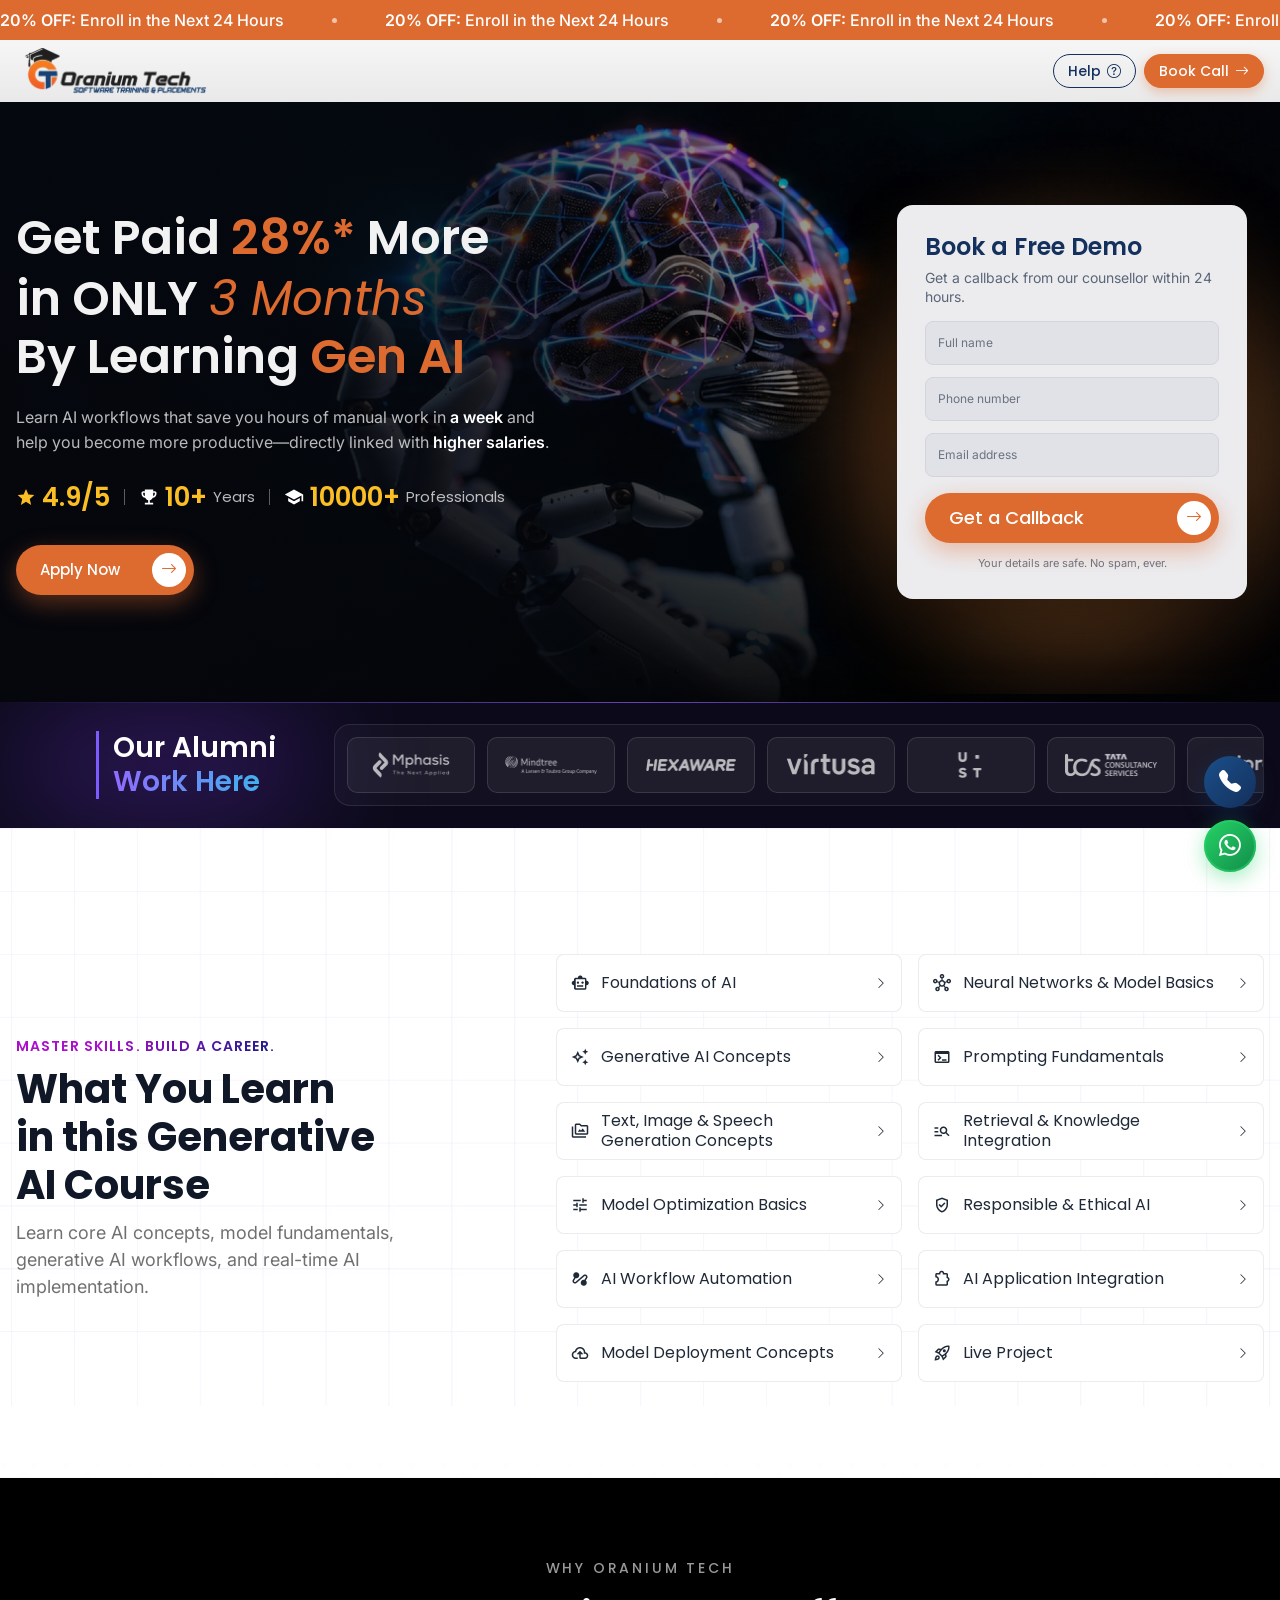
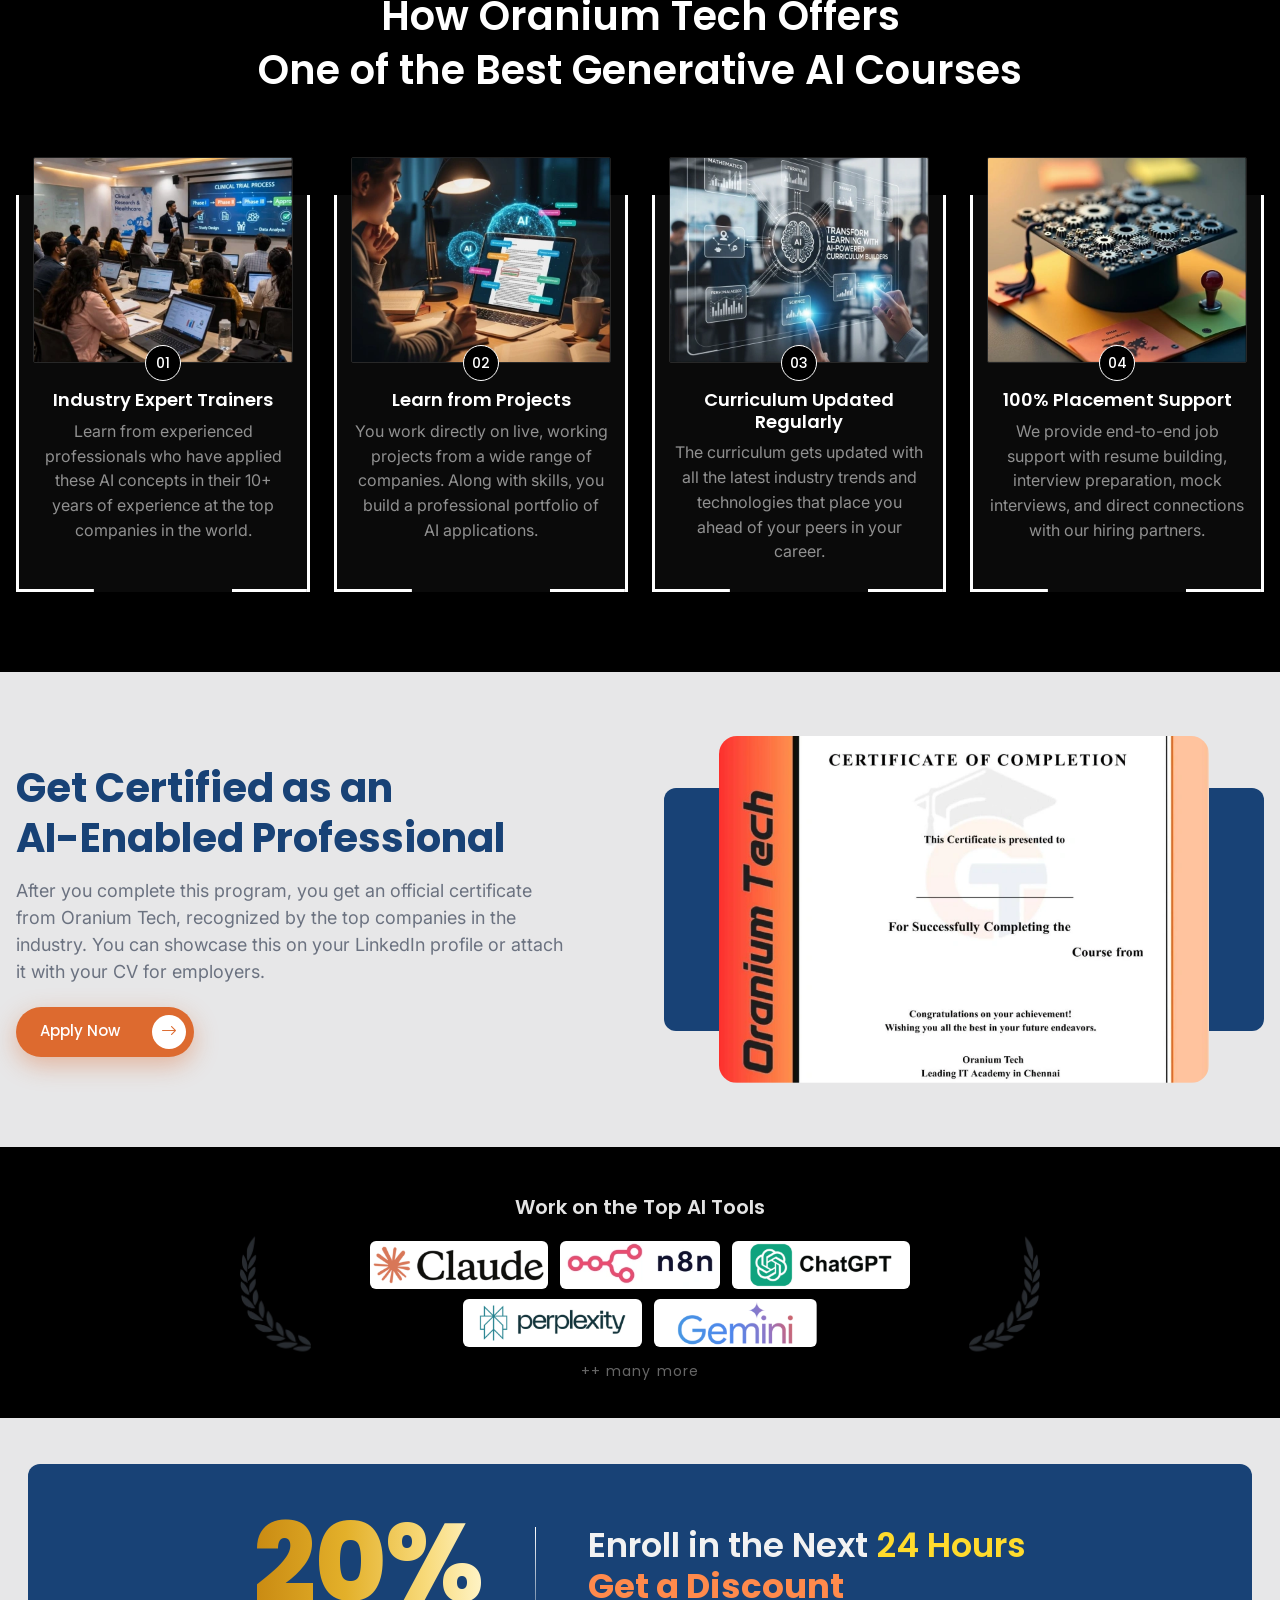
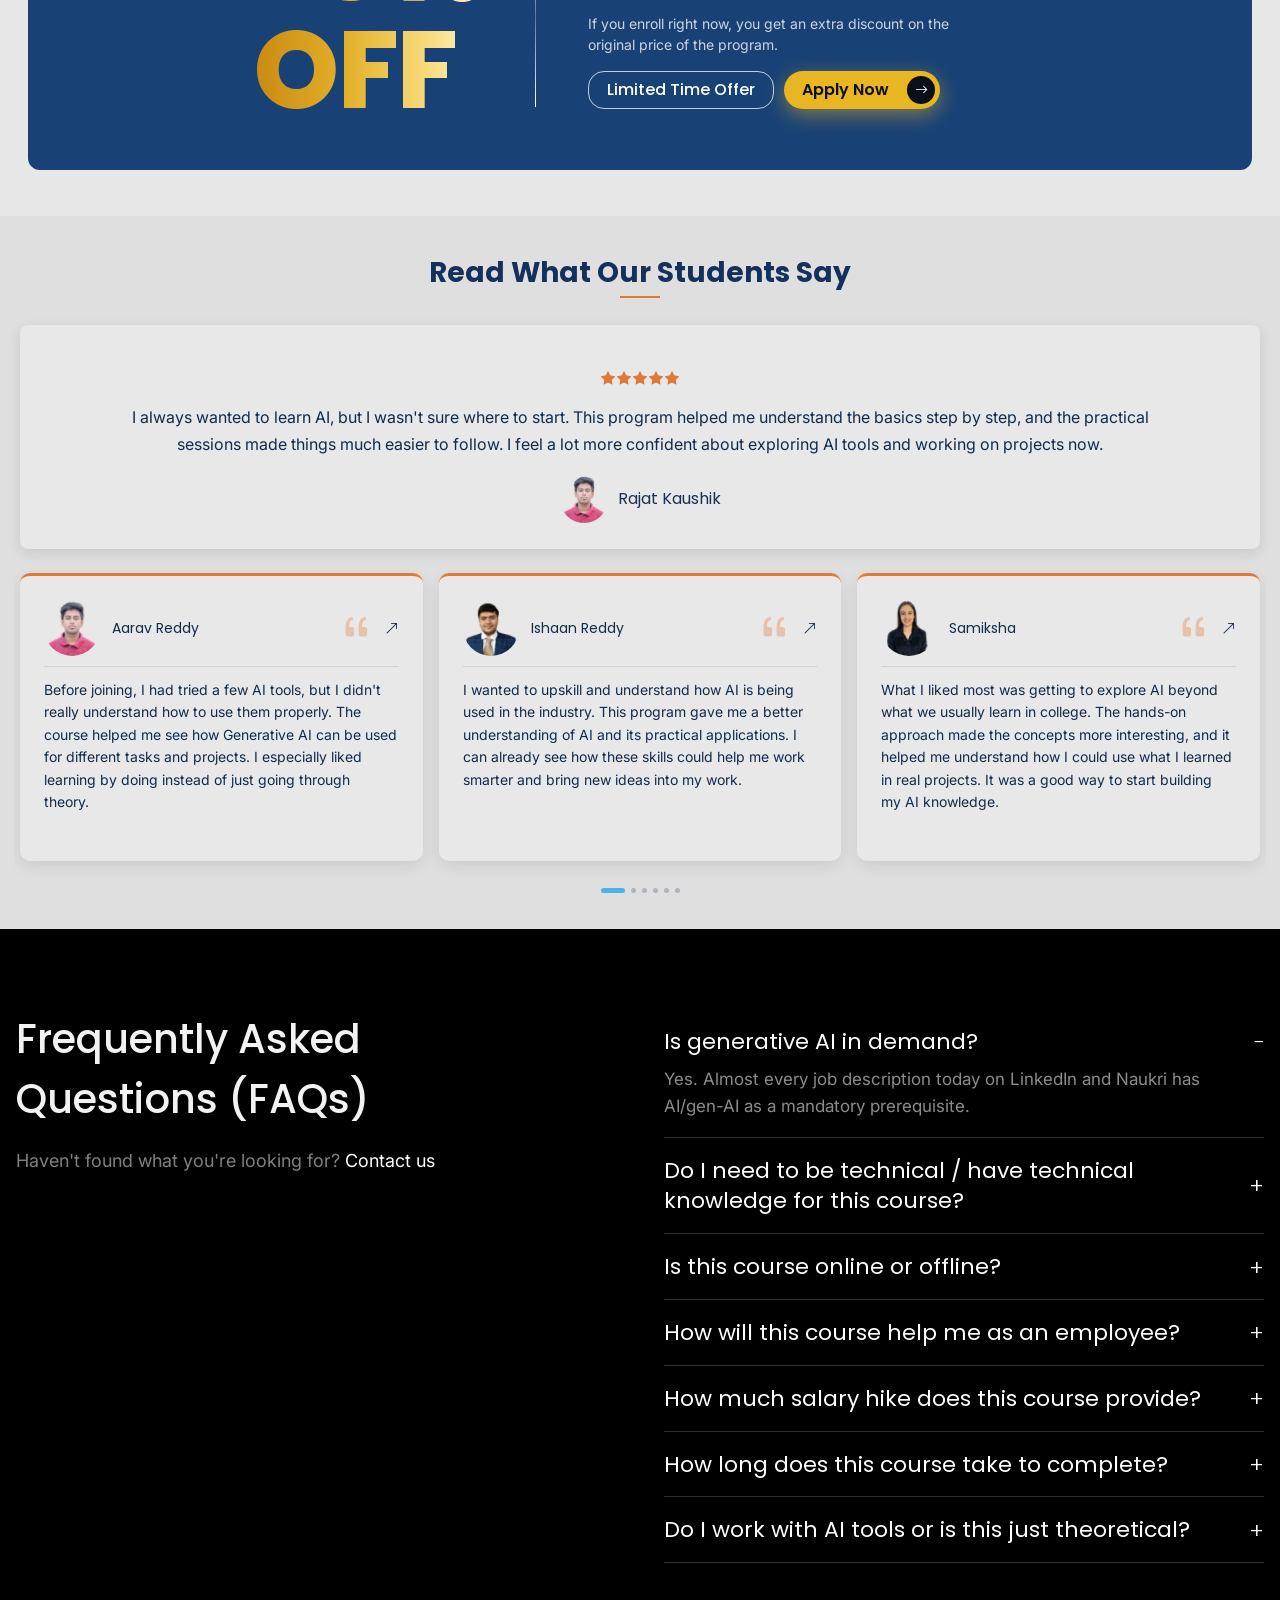
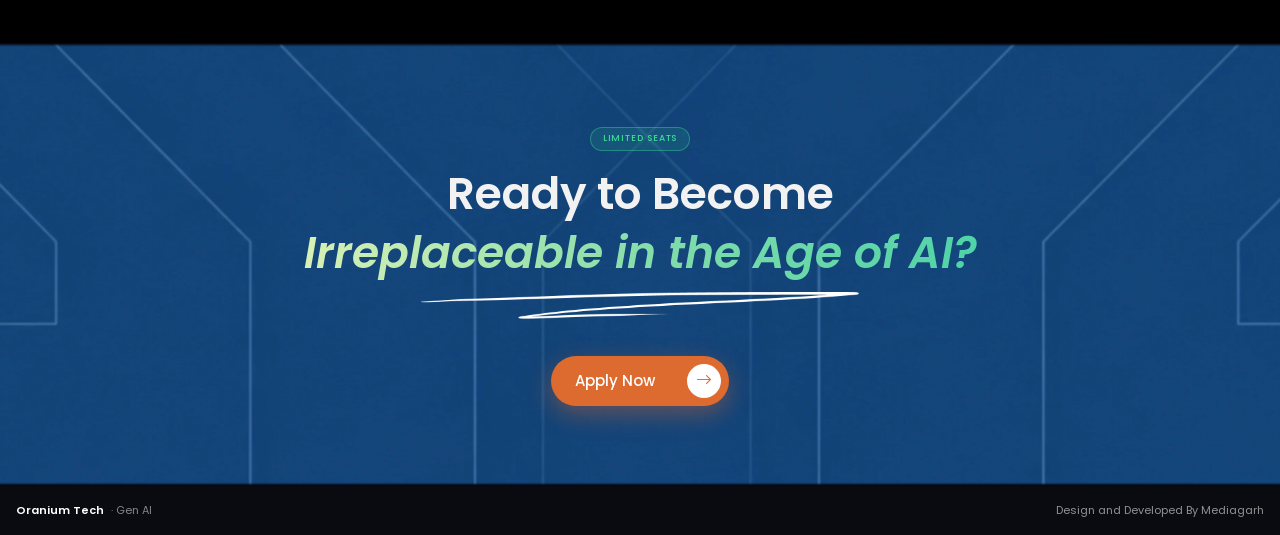
==== commit aabc38f4: "add new chagnes" ====
--- a/index.html
+++ b/index.html
@@ -54,6 +54,20 @@
     <meta name="msapplication-TileColor" content="#184276" />
     <meta name="application-name" content="Oranium Tech" />
 
+    <!-- ===== Google Tag Manager ===== -->
+    <script>
+      (function (w, d, s, l, i) {
+        w[l] = w[l] || [];
+        w[l].push({ 'gtm.start': new Date().getTime(), event: 'gtm.js' });
+        var f = d.getElementsByTagName(s)[0],
+          j = d.createElement(s),
+          dl = l != 'dataLayer' ? '&l=' + l : '';
+        j.async = true;
+        j.src = 'https://www.googletagmanager.com/gtm.js?id=' + i + dl;
+        f.parentNode.insertBefore(j, f);
+      })(window, document, 'script', 'dataLayer', 'GTM-TNBX4HJ7');
+    </script>
+
     <!-- Google Fonts: Poppins + Inter -->
     <link rel="preconnect" href="https://fonts.googleapis.com" />
     <link rel="preconnect" href="https://fonts.gstatic.com" crossorigin />
@@ -71,6 +85,16 @@
     <link href="css/animation.css" rel="stylesheet" />
   </head>
   <body class="inter-fonts">
+    <!-- ===== Google Tag Manager (noscript) ===== -->
+    <noscript
+      ><iframe
+        src="https://www.googletagmanager.com/ns.html?id=GTM-TNBX4HJ7"
+        height="0"
+        width="0"
+        style="display: none; visibility: hidden"
+      ></iframe
+    ></noscript>
+
     <!-- ===== Sticky top (strip + header) ===== -->
     <!-- Top marquee strip -->
     <div>
@@ -516,7 +540,7 @@
               If you enroll right now, you get an extra discount on the original price of the program.
             </p>
             <div class="offer-actions">
-              <a class="btn-limited poppins-fonts" href="#apply-now">Limited Time Offer</a>
+              <a class="btn-limited poppins-fonts text-decoration-none" href="#apply-now">Limited Time Offer</a>
               <a href="#apply-now" class="btn-brand btn-yellow poppins-fonts text-decoration-none">
                 <span class="btn-text">Apply Now</span>
                 <span class="btn-icon-box"><i class="bi bi-arrow-right"></i></span>
@@ -936,6 +960,7 @@
             Email: email,
             Date: date,
             PageUrl: pageUrl,
+            Source: 'Gen Ai Leads',
           });
 
           // POST to Google Sheet via no-cors (Apps Script requires this)
@@ -947,21 +972,13 @@
           })
             .then(function () {
               // Build thank-you URL with query params
-              const params = new URLSearchParams({
-                name: name,
-                phone: phone,
-                email: email,
-              });
-              window.location.href = 'thank-you.html?' + params.toString();
+              const params = new URLSearchParams({ name, phone, email });
+              window.location.href = 'thank-you?' + params.toString();
             })
             .catch(function () {
               // Even on network error, redirect (sheet may have received it)
-              const params = new URLSearchParams({
-                name: name,
-                phone: phone,
-                email: email,
-              });
-              window.location.href = 'thank-you.html?' + params.toString();
+              const params = new URLSearchParams({ name, phone, email });
+              window.location.href = 'thank-you?' + params.toString();
             });
         });
       })();
--- a/css/style.css
+++ b/css/style.css
@@ -1944,7 +1944,7 @@
 
   .btn-limited {
     font-size: 13px;
-    padding: 12px 14px;
+    padding: 11px 14px;
   }
 
   /* Tools wave smaller */
